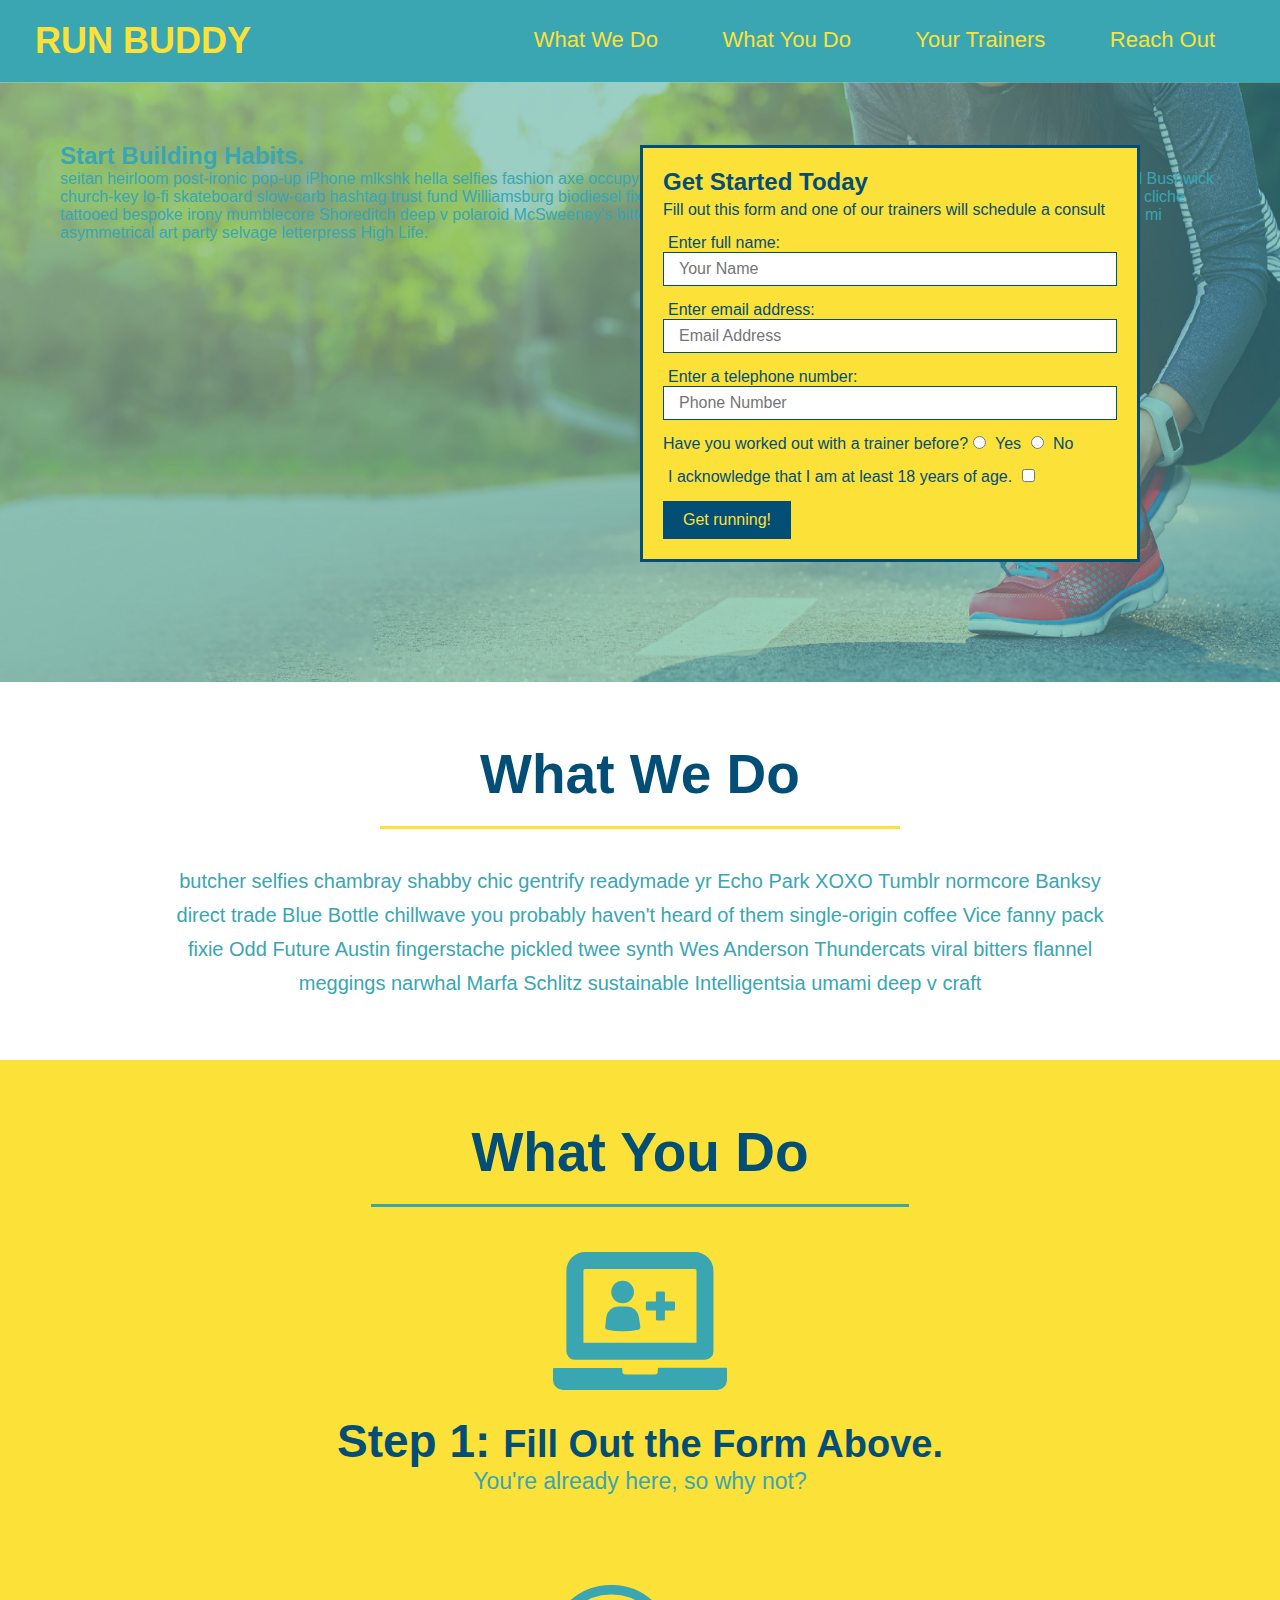
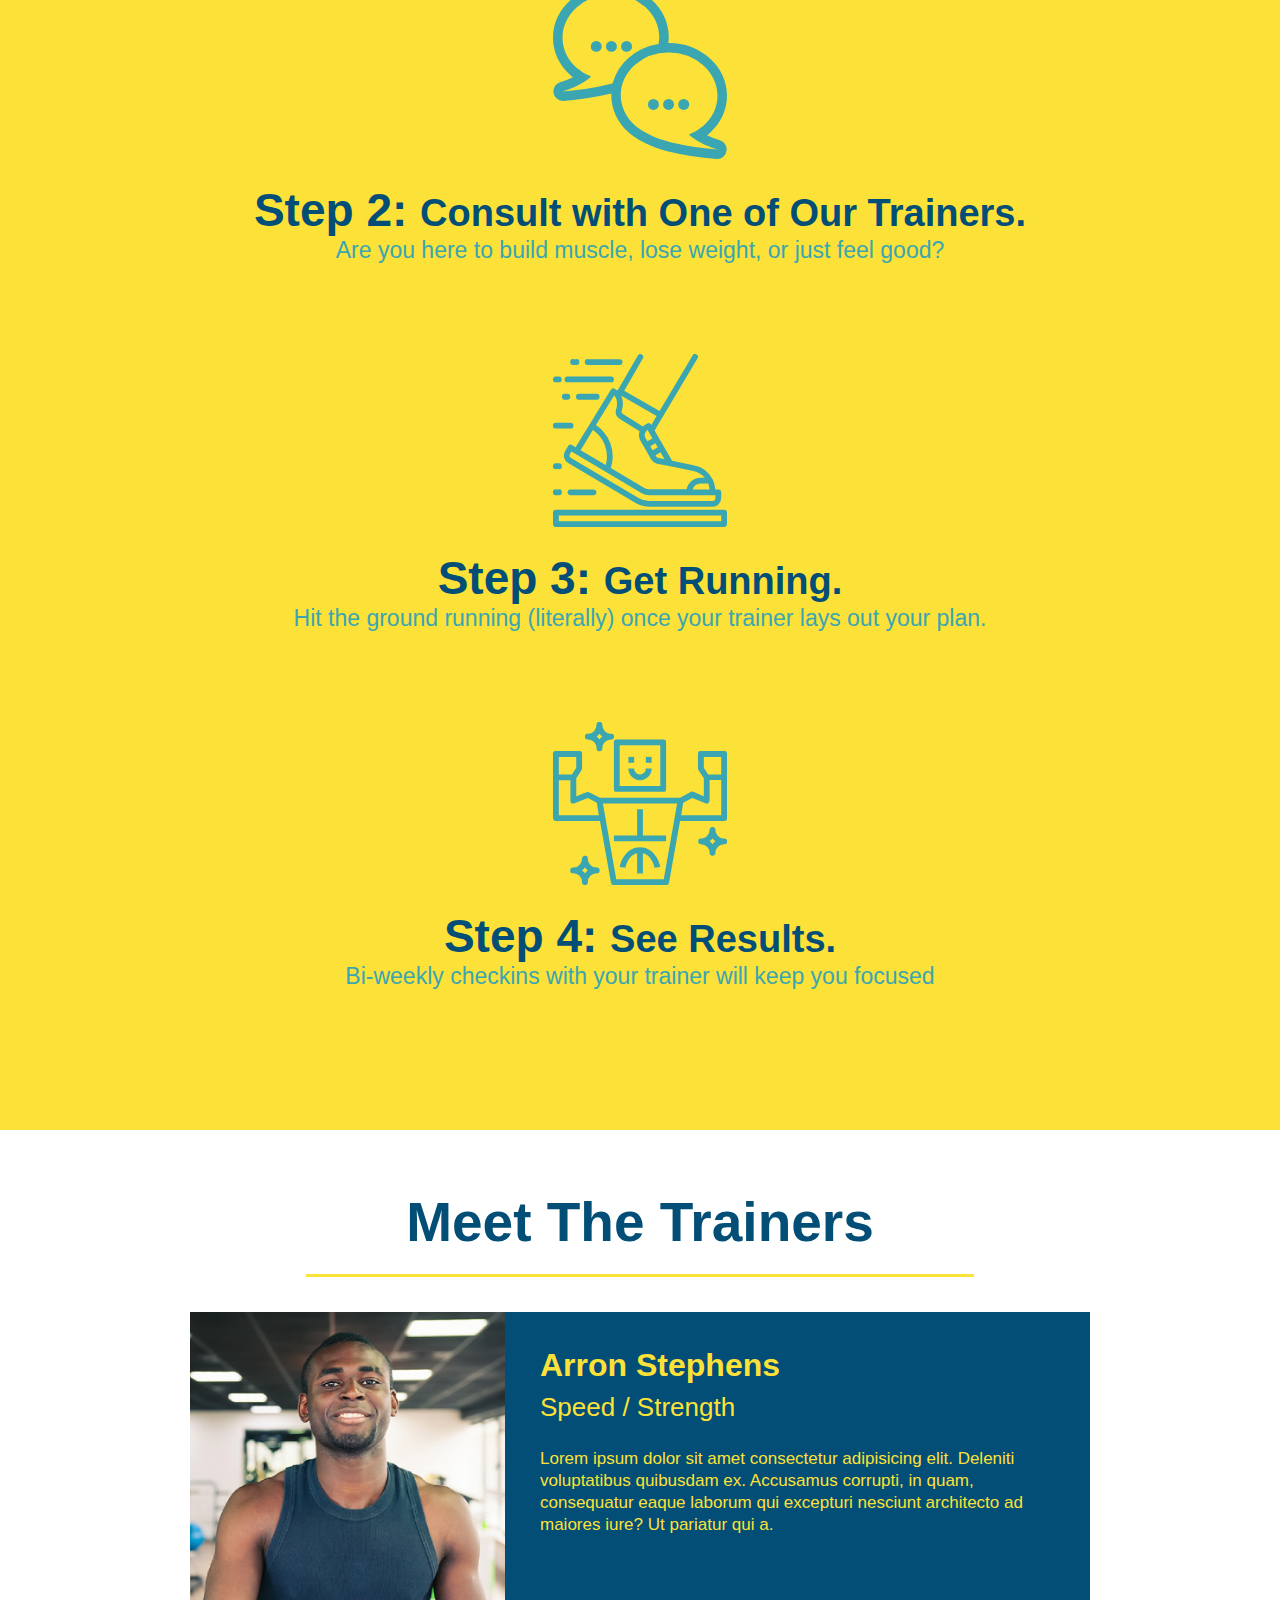
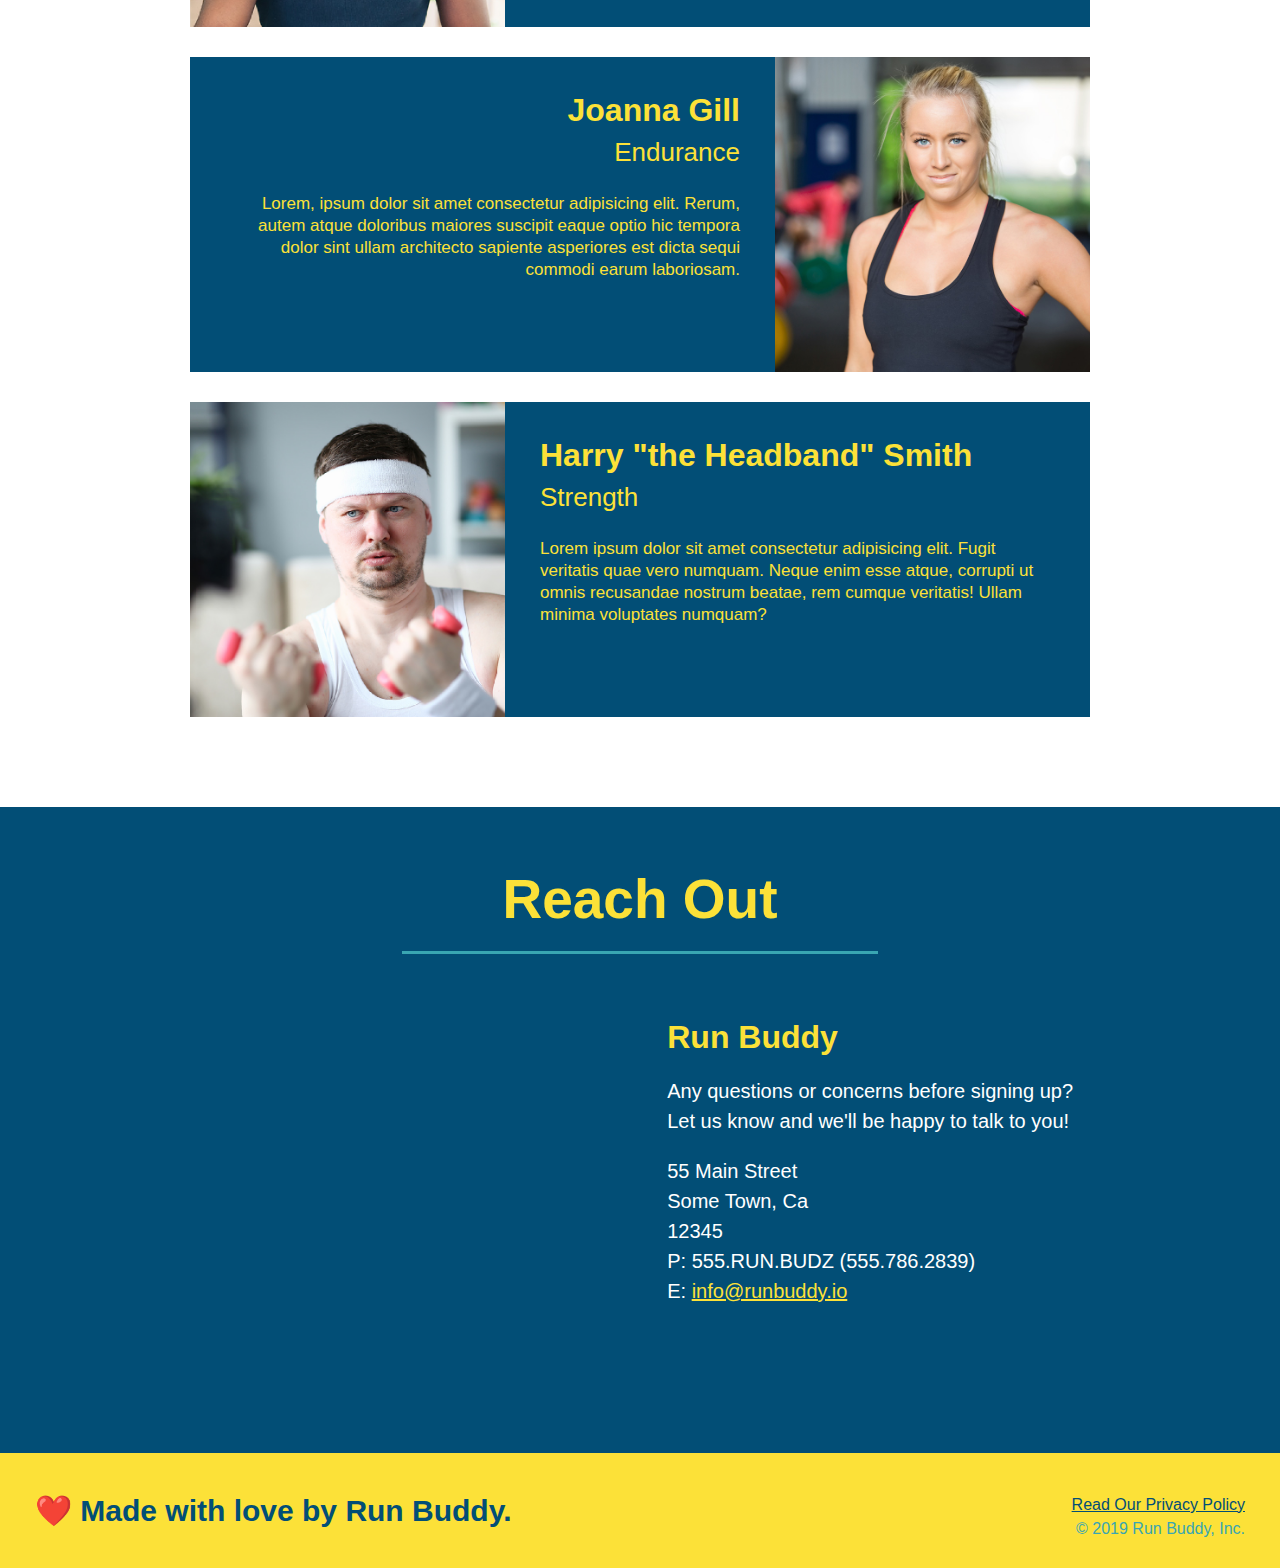
==== index.html @ edd62932 "add content to hero, replace image" ====
<!DOCTYPE html>
<html lang="en">
    <head>
        <meta charset="UTF-8" />
        <title>Run Buddy</title>
        <link rel="stylesheet" href="./assets/css/style.css" />
    </head>
    <body>
        <!-- navigation -->
        <header>
            <h1>
                <a href="/">RUN BUDDY</a>
            </h1>
            <nav>
                <ul>
                    <li>
                        <a href="#what-we-do">What We Do</a>
                    </li>
                    <li>
                        <a href="#what-you-do">What You Do</a>
                    </li>
                    <li>
                        <a href="#your-trainers">Your Trainers</a>
                    </li>
                    <li>
                        <a href="#reach-out">Reach Out</a>
                    </li>
                </ul>
            </nav>
        </header>

        <!-- hero/jumbotron -->
        <section class="hero">
            <div class="hero-cta">
                <h2>Start Building Habits.</h2>
                <p>
                    seitan heirloom post-ironic pop-up iPhone mlkshk hella selfies fashion axe occupy readymade put a bird on it messenger bag Wes Anderson Schlitz plaid Bushwick church-key lo-fi skateboard slow-carb hashtag trust fund Williamsburg biodiesel fixie farm-to-table 8-bit banjo XOXO Banksy chillwave bicycle rights retro cliche tattooed bespoke irony mumblecore Shoreditch deep v polaroid McSweeney's bitters cray gentrify tofu Marfa you probably haven't heard of them yr banh mi asymmetrical art party selvage letterpress High Life.
                </p>
            </div>
            <div class="hero-form">
                <h3>Get Started Today</h3>
                <p>Fill out this form and one of our trainers will schedule a consult</p>
                <form>
                    <label for="name">Enter full name:</label>
                    <input type="text" placeholder="Your Name" name="name" id="name" class="form-input" />

                    <label for="email">Enter email address:</label>
                    <input type="email" placeholder="Email Address" name="email" id="email" class="form-input" />

                    <label for="phone">Enter a telephone number:</label>
                    <input type="tel" placeholder="Phone Number" name="phone" id="phone" class="form-input" />
                    <p>
                        Have you worked out with a trainer before?
                        <input type="radio" name="trainer-confirm" id="trainer-yes" />
                        <label for="trainer-yes">Yes</label>
                        <input type="radio" name="trainer-confirm" id="trainer-no" />
                        <label for="trainer-no">No</label>
                    </p>
                    <p>
                        <label for="checkbox" >
                            I acknowledge that I am at least 18 years of age.
                        </label>
                        <input type="checkbox" name="age-confirm" id="checkbox" />
                    </p>
                    <button type="submit" >
                        Get running!
                    </button>
                </form>
            </div>
        </section>
        <!-- end hero -->

        <!-- "what we do" section -->
        <section id="what-we-do" class="intro">
            <h2 class="section-title primary-border">What We Do</h2>
            <p>
                butcher selfies chambray shabby chic gentrify readymade yr Echo Park XOXO Tumblr normcore Banksy direct trade Blue Bottle chillwave you probably haven't heard of them single-origin coffee Vice fanny pack fixie Odd Future Austin fingerstache pickled twee synth Wes Anderson Thundercats viral bitters flannel meggings narwhal Marfa Schlitz sustainable Intelligentsia umami deep v craft
            </p>
        </section>

        <!-- "what you do" section -->
        <section id="what-you-do" class="steps">
            <h2 class="section-title secondary-border">What You Do</h2>

            <div>
                <img src="./assets/images/step-1.svg" alt="" />
                <h3>Step 1: <span>Fill Out the Form Above.</span></h3>
                <p>You're already here, so why not?</p>
            </div>

            <div>
                <img src="./assets/images/step-2.svg" alt="" />
                <h3>Step 2: <span>Consult with One of Our Trainers.</span></h3>
                <p>Are you here to build muscle, lose weight, or just feel good?</p>
            </div>

            <div>
                <img src="./assets/images/step-3.svg" alt="" />
                <h3>Step 3: <span>Get Running.</span></h3>
                <p>Hit the ground running (literally) once your trainer lays out your plan.</p>
            </div>

            <div>
                <img src="./assets/images/step-4.svg" alt="" />
                <h3>Step 4: <span>See Results.</span></h3>
                <p>Bi-weekly checkins with your trainer will keep you focused</p>
            </div>
        </section>

        <!-- "meet the trainers" section -->
        <section id="your-trainers" class="trainers">
            <h2 class="section-title primary-border">
                Meet The Trainers
            </h2>
            <article class="trainer">
                <img src="./assets/images/trainer-1.jpg" alt="Arron Stephens in his workout clothes, ready to pump iron" />
                <div class="trainer-bio text-left">
                    <h3>Arron Stephens</h3>
                    <h4>Speed / Strength</h4>
                    <p>
                        Lorem ipsum dolor sit amet consectetur adipisicing elit. Deleniti voluptatibus quibusdam ex. Accusamus corrupti, in quam, consequatur eaque laborum qui excepturi nesciunt architecto ad maiores iure? Ut pariatur qui a.
                    </p>
                </div>
            </article>

            <!-- second trainer bio -->
            <article class="trainer">
                <div class="trainer-bio text-right">
                    <h3>Joanna Gill</h3>
                    <h4>Endurance</h4>
                    <p>
                        Lorem, ipsum dolor sit amet consectetur adipisicing elit. Rerum, autem atque doloribus maiores suscipit eaque optio hic tempora dolor sint ullam architecto sapiente asperiores est dicta sequi commodi earum laboriosam.
                    </p>
                </div>
                <img src="./assets/images/trainer-2.jpg" alt="Joanna Gill cooling off after a workout" />
            </article>
            
            <!-- third trainer bio -->
            <article class="trainer">
                <img src="./assets/images/trainer-3.jpg" alt="Harry Smith wearing a headband and lifting comically small pink weights" />
                <div class="trainer-bio text-left">
                    <h3>Harry "the Headband" Smith</h3>
                    <h4>Strength</h4>
                    <p>
                        Lorem ipsum dolor sit amet consectetur adipisicing elit. Fugit veritatis quae vero numquam. Neque enim esse atque, corrupti ut omnis recusandae nostrum beatae, rem cumque veritatis! Ullam minima voluptates numquam?
                    </p>
                </div>
            </article>
        </section>

        <!-- "reach out" section -->
        <section id="reach out" class="contact">
            <h2 class="section-title secondary-border">Reach Out</h2>
            <div class="contact-info">
                <iframe
                    src="https://www.google.com/maps/embed?pb=!1m18!1m12!1m3!1d2914.2488677698343!2d-87.88415728452081!3d43.078262979145165!2m3!1f0!2f0!3f0!3m2!1i1024!2i768!4f13.1!3m3!1m2!1s0x88051f32d4c3508d%3A0x9497640a5619b0a1!2sUniversity%20of%20Wisconsin-Milwaukee!5e0!3m2!1sen!2sus!4v1633588628205!5m2!1sen!2sus" 
                    style="border:0;" 
                    allowfullscreen="" 
                    oading="lazy">
                </iframe>
                <div>
                    <h3>Run Buddy</h3>
                    <p>
                        Any questions or concerns before signing up?
                        <br />
                        Let us know and we'll be happy to talk to you!
                    </p>
                    <address>
                        55 Main Street <br />
                        Some Town, Ca <br />
                        12345<br />
                        P: 555.RUN.BUDZ (555.786.2839)<br />
                        E: <a href="mailto:info@runbuddy.io">info@runbuddy.io</a>
                    </address>
                </div>
            </div>
        </section>

        <!-- footer -->
        <footer>
            <h2>❤️ Made with love by Run Buddy.</h2>
            <div>
                <a href="./privacy-policy.html">Read Our Privacy Policy</a><br />
                &copy; 2019 Run Buddy, Inc.
            </div>
        </footer>
    </body>
</html>
---- assets/css/style.css ----
* {
    margin: 0;
    padding: 0;
    box-sizing: border-box;
}

body {
    color: #39a6b2;
    font-family: Helvetica, Arial, sans-serif;
}

/* apply styles to <header> */
header {
    padding: 20px 35px;
    background-color: #39a6b2;
}

header h1 {
    font-weight: bold;
    font-size: 36px;
    color: #fce138;
    margin: 0;
    display: inline;
}

header a {
    text-decoration: none;
    color: #fce138;
}

header nav {
    float: right;
    margin: 7px 0;
}

header nav ul li {
    display: inline;
}

header nav ul li a {
    margin: 0 30px;
    font-weight: lighter;
    font-size: 22px;
}

/* Hero Style Start */
.hero {
    background-image: url("../images/hero-bg.jpg");
    height: 600px;
    background-size: cover;
    background-position: center;
    position: relative;
}

.hero-form {
    background-color: #fce138;
    padding: 20px;
    width: 500px;
    color: #024e76;
    border: solid 3px #024e76;
    position: absolute;
    bottom: 120px;
    right: 140px;
}

.hero-form h3 {
    font-size: 24px;
    margin: 0;
}

.hero-form p {
    margin: 5px 0 15px 0;
}

.form-input {
    border: 1px solid #024e76;
    display: block;
    padding: 7px 15px;
    font-size: 16px;
    color: #024e76;
    width: 100%;
    margin-bottom: 15px;                                    
}

.hero-form label {
    margin: 0 5px;
}

.hero-form button {
    color: #fce138;
    background-color: #024e76;
    border: none;
    padding: 10px 20px;
    font-size: 16px;
}
/* Hero Style End */

.section-title {
    font-size: 55px;
    color: #024e76;
    margin-bottom: 35px;
    padding: 0 100px 20px 100px;
    display: inline-block;
    border-bottom: 3px solid;
}

.primary-border {
    border-color: #fce138;
}

.secondary-border {
    border-color: #39a6b2;
}

.intro {
    text-align: center;
}

.intro p {
    line-height: 1.7;
    color: #39a6b2;
    width: 80%;
    font-size: 20px;
    margin: 0 auto;
}

.steps {
    text-align: center;
    background: #fce138;
}

.steps div {
    margin-bottom: 80px;
}

.steps img {
    width: 15%;
    margin: 10px 0;
}

.steps h3 {
    color: #024e76;
    font-size: 46px;
    margin-top: 10px;
}

.steps p {
    color: #39a6b2;
    font-size: 23px;
}

.steps span {
    font-size: 38px;
}

.trainers {
    text-align: center;
}

.trainer {
    width: 900px;
    margin: 0 auto 30px auto;
    background: #024e76;
    color: #fce138;
    overflow: auto;
}

.trainer img {
    width: 35%;
    float: left;
}

.trainer-bio {
    padding: 35px;
    float: left;
    width: 65%;
}

.trainer-bio h3 {
    font-size: 32px;
    margin-bottom: 8px;
}

.trainer-bio h4 {
    font-weight: lighter;
    font-size: 26px;
    margin-bottom: 25px;
}

.trainer-bio p {
    font-size: 17px;
    line-height: 1.3;
}

.text-left {
    text-align: left;
}

.text-right {
    text-align: right;
}

/* REACH OUT STYLES START */
.contact {
    text-align: center;
    background: #024e76;
}

.contact h2 {
    color: #fce138;
}

.contact-info iframe {
    width: 400px;
    height: 400px;
}

.contact-info div {
    width: 410px;
    display: inline-block;
    vertical-align: top;
    text-align: left;
    margin: 30px 0 0 60px;
    color: white;
}

.contact-info h3 {
    color: #fce138;
    font-size: 32px;
}

.contact-info p, .contact-info address {
    margin: 20px 0;
    line-height: 1.5;
    font-size: 20px;
    font-style: normal;
}

.contact-info a {
    color: #fce138;
}

/* REACH OUT STYLES END */

footer {
    background: #fce138;
    width: 100%;
    padding: 40px 35px;
}

footer h2 {
    display: inline;
    color: #024e76;
    font-size: 30px;
    margin: 0;
}

footer div {
    float: right;
    line-height: 1.5;
    text-align: right;
}

footer a {
    color: #024e76;
}

section {
    padding: 60px;
}
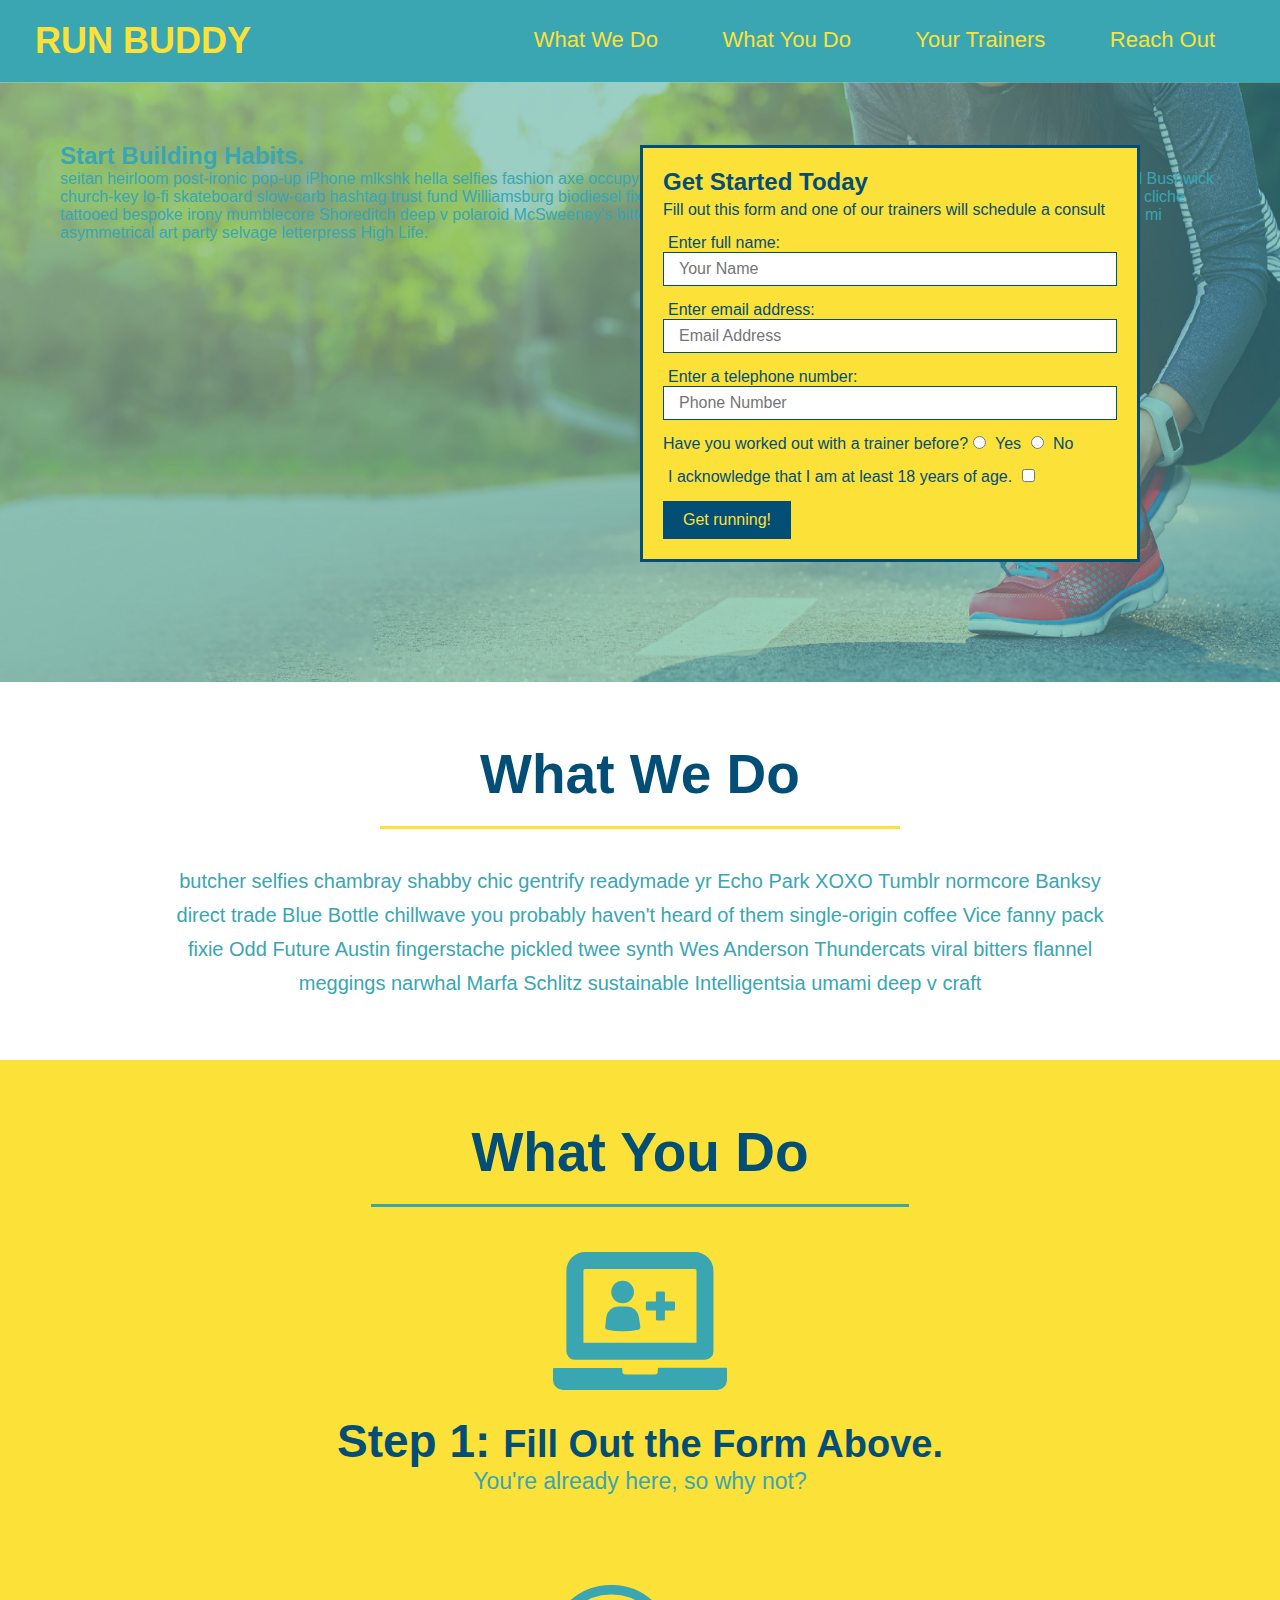
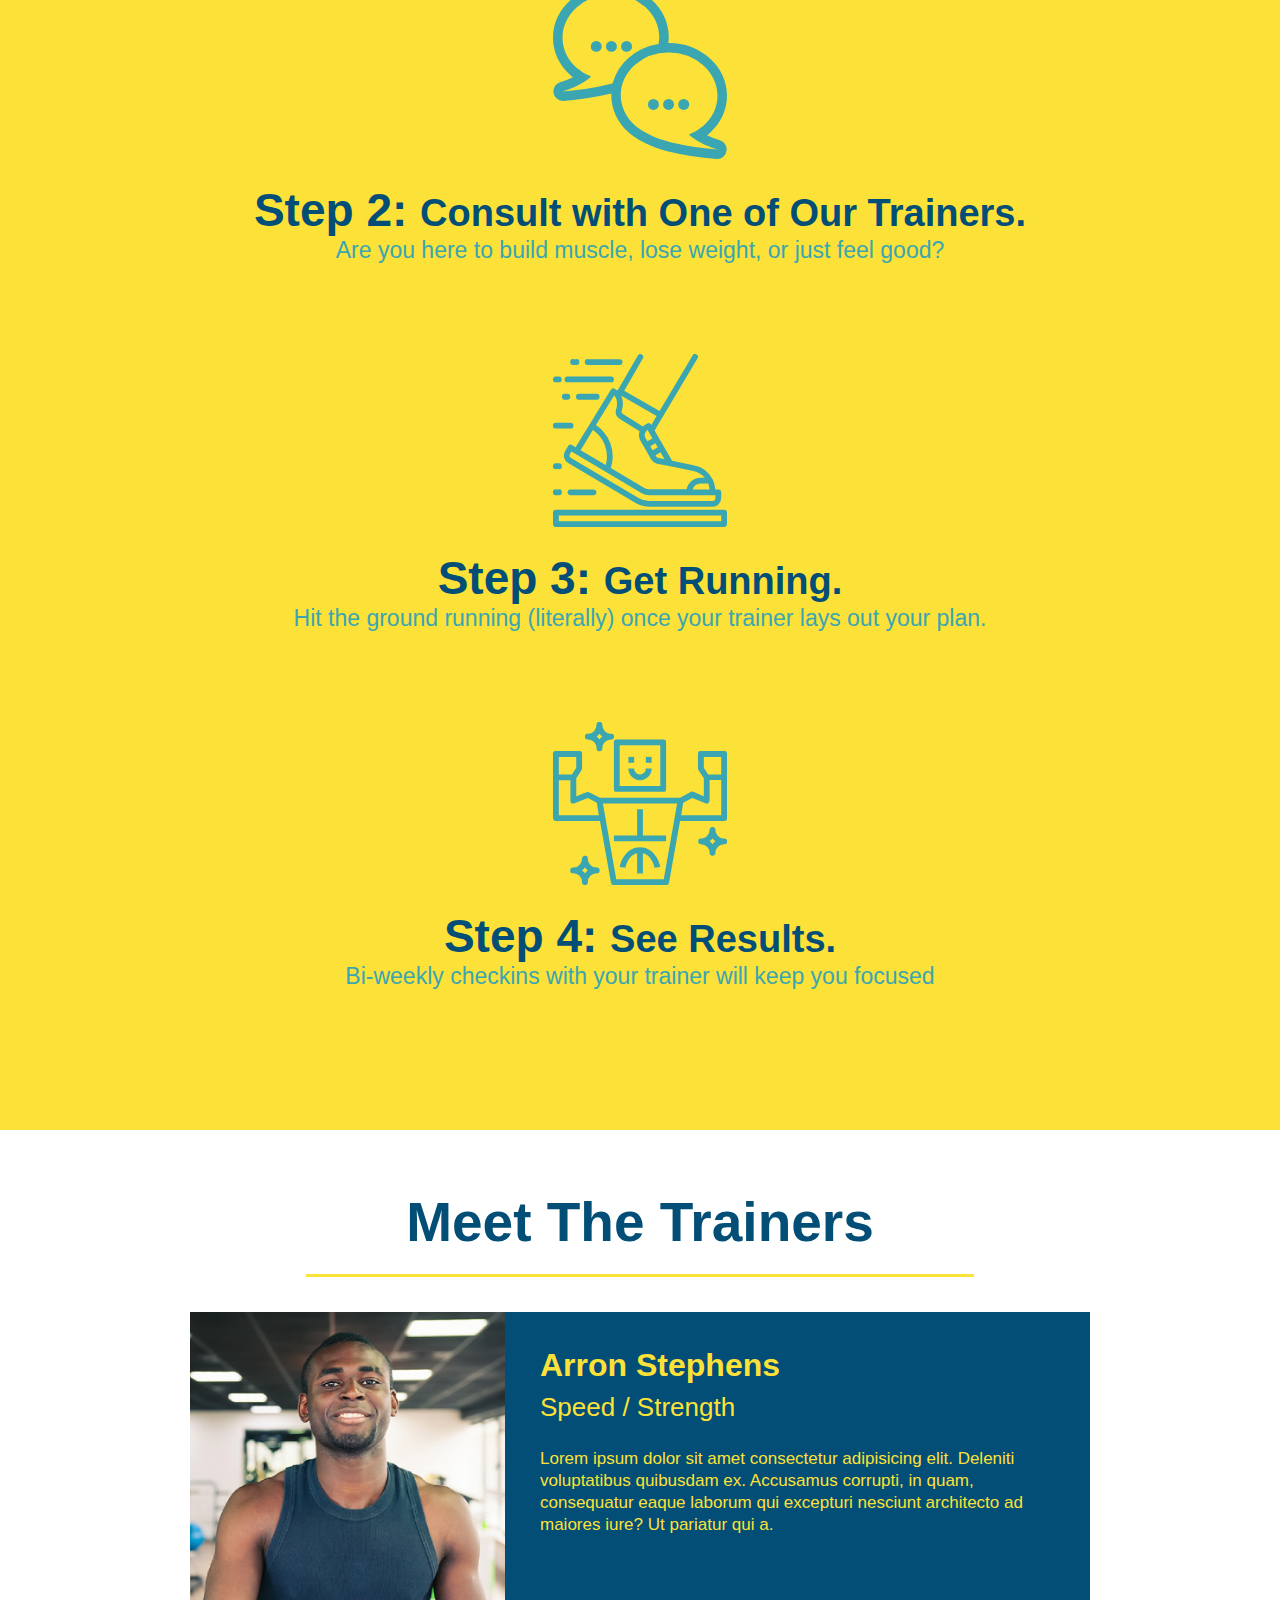
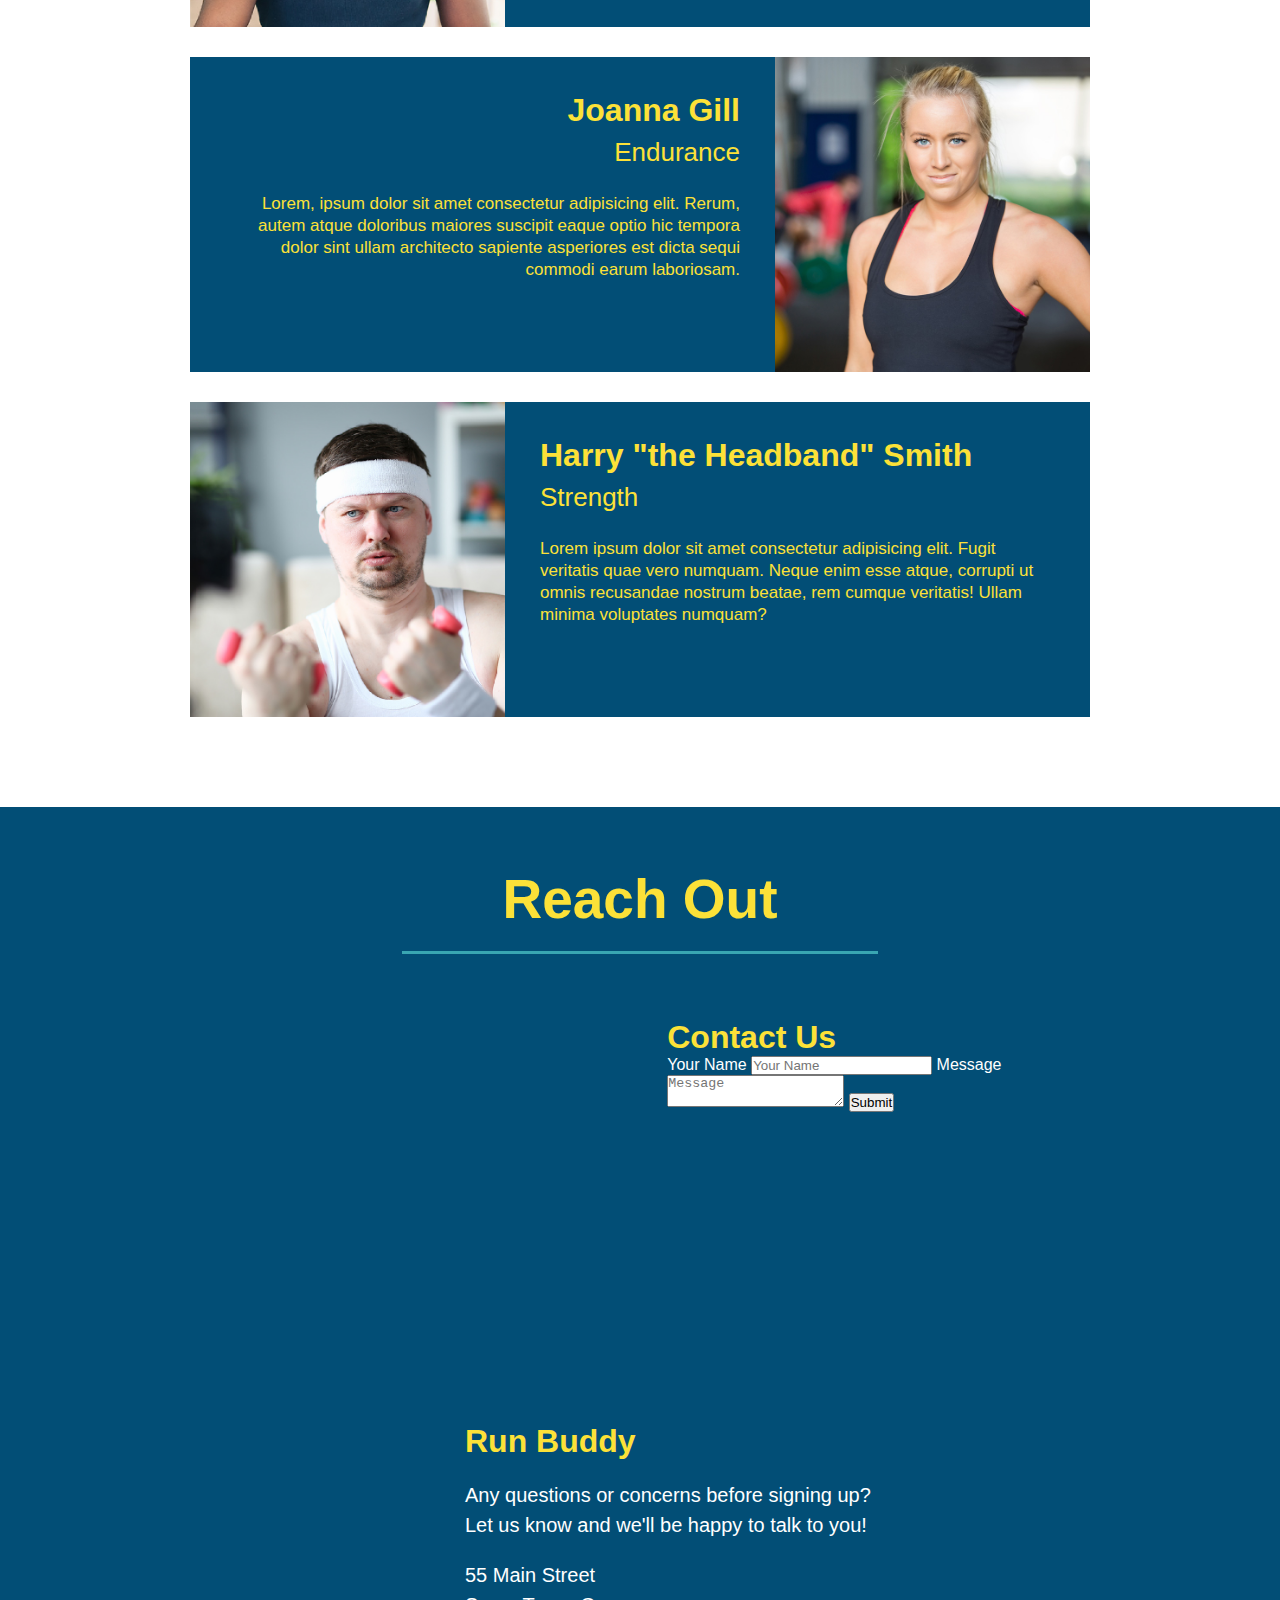
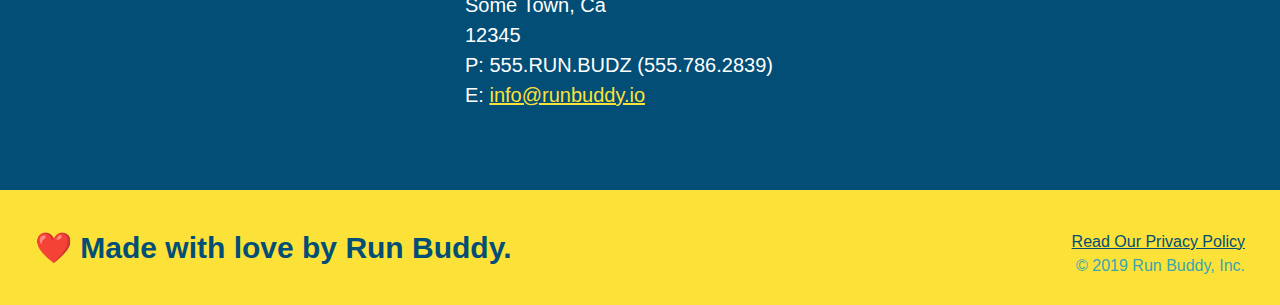
==== commit f6baad6c: "add contact form" ====
--- a/index.html
+++ b/index.html
@@ -158,6 +158,18 @@
                     allowfullscreen="" 
                     oading="lazy">
                 </iframe>
+                <div class="contact-form">
+                    <h3>Contact Us</h3>
+                    <form>
+                        <label for="contact-name">Your Name</label>
+                        <input type="text" id="contact-name" placeholder="Your Name" />
+
+                        <label for="contact-message">Message</label>
+                        <textarea id="contact-message" placeholder="Message"></textarea>
+
+                        <button type="submit">Submit</button>
+                    </form>
+                </div>
                 <div>
                     <h3>Run Buddy</h3>
                     <p>
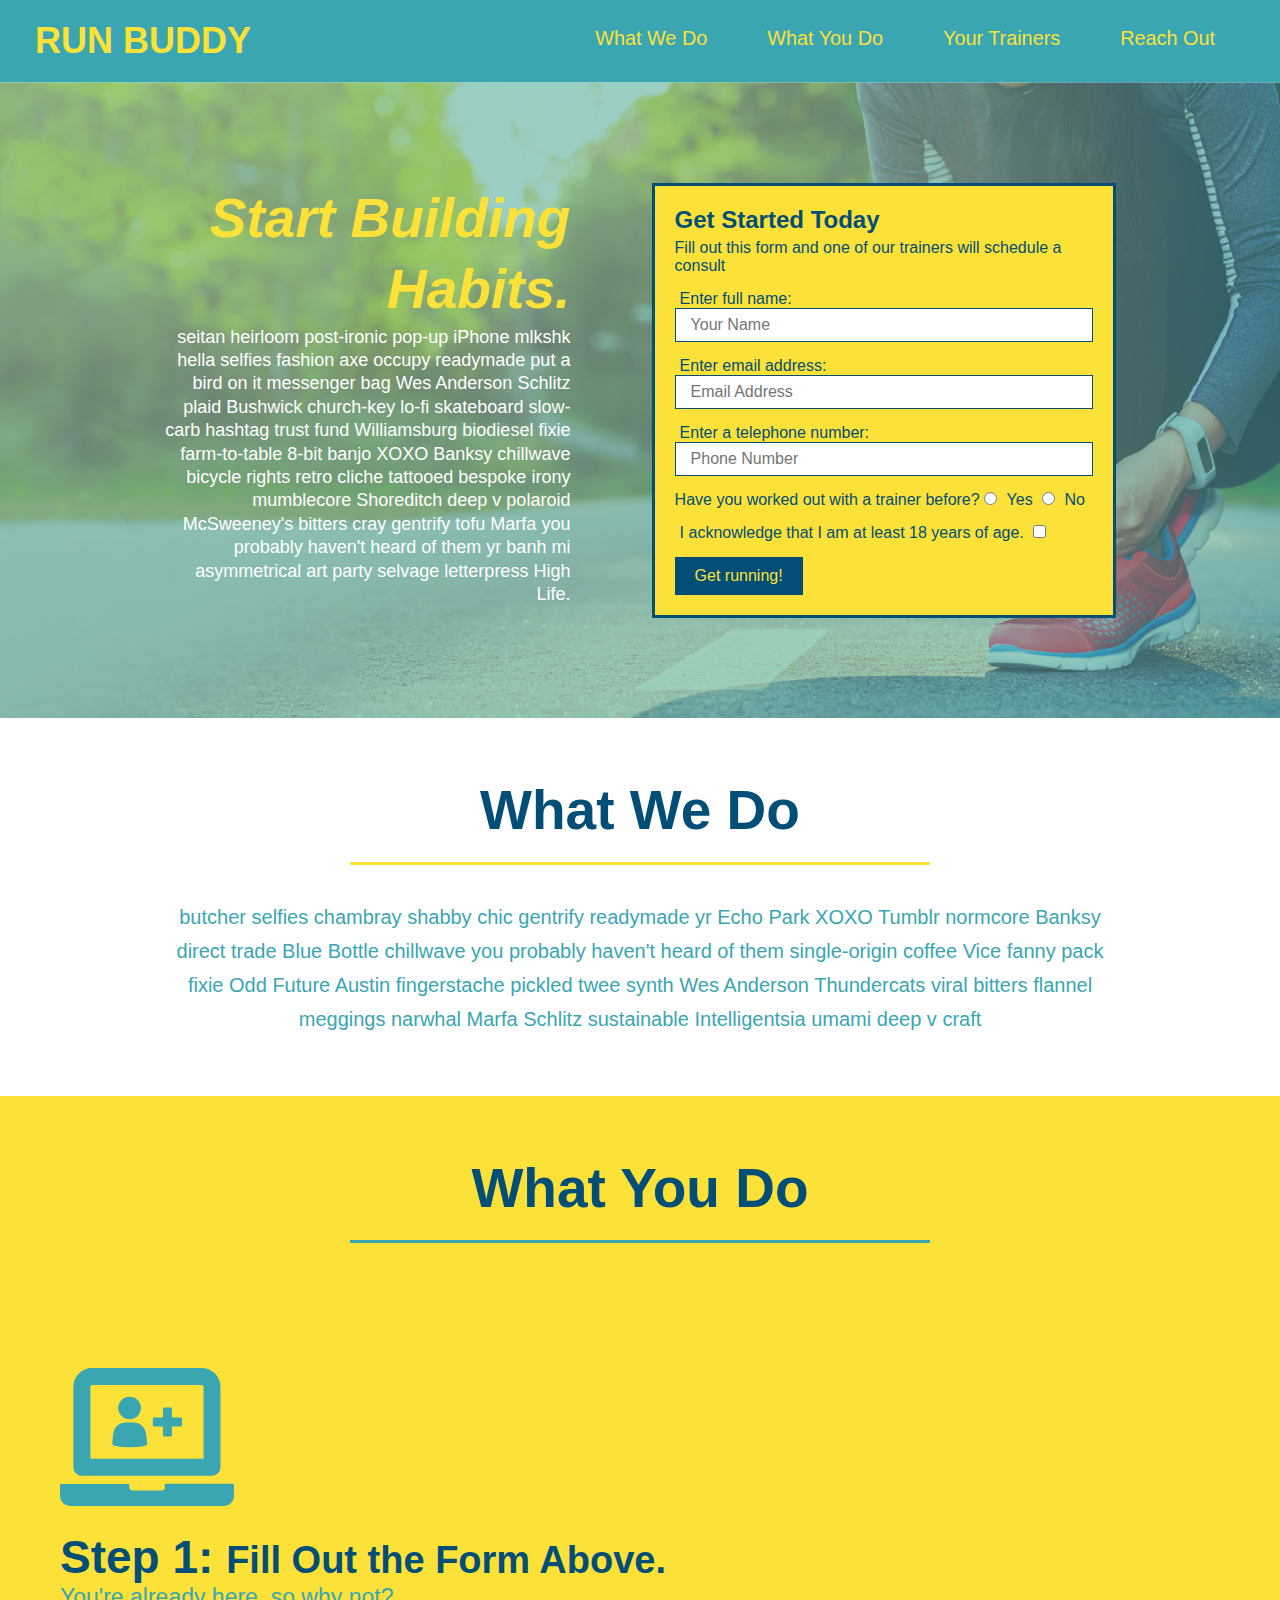
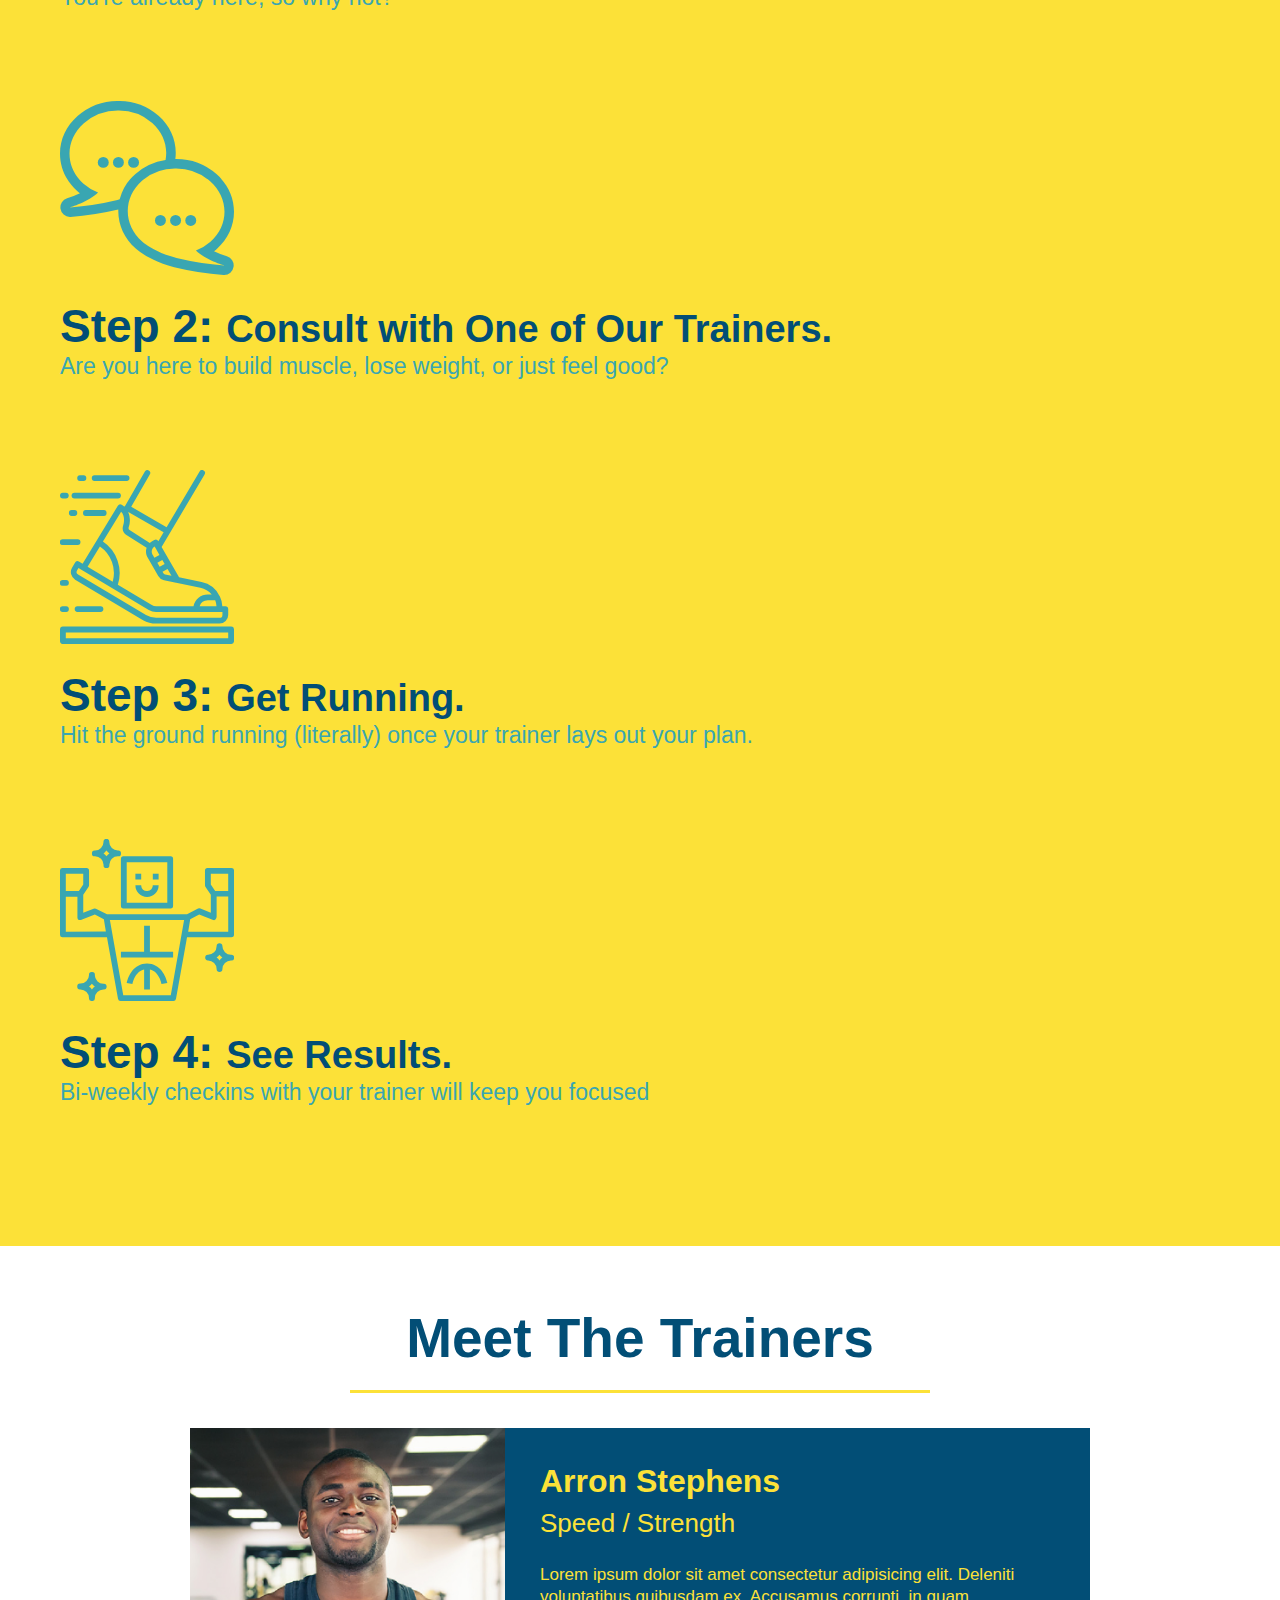
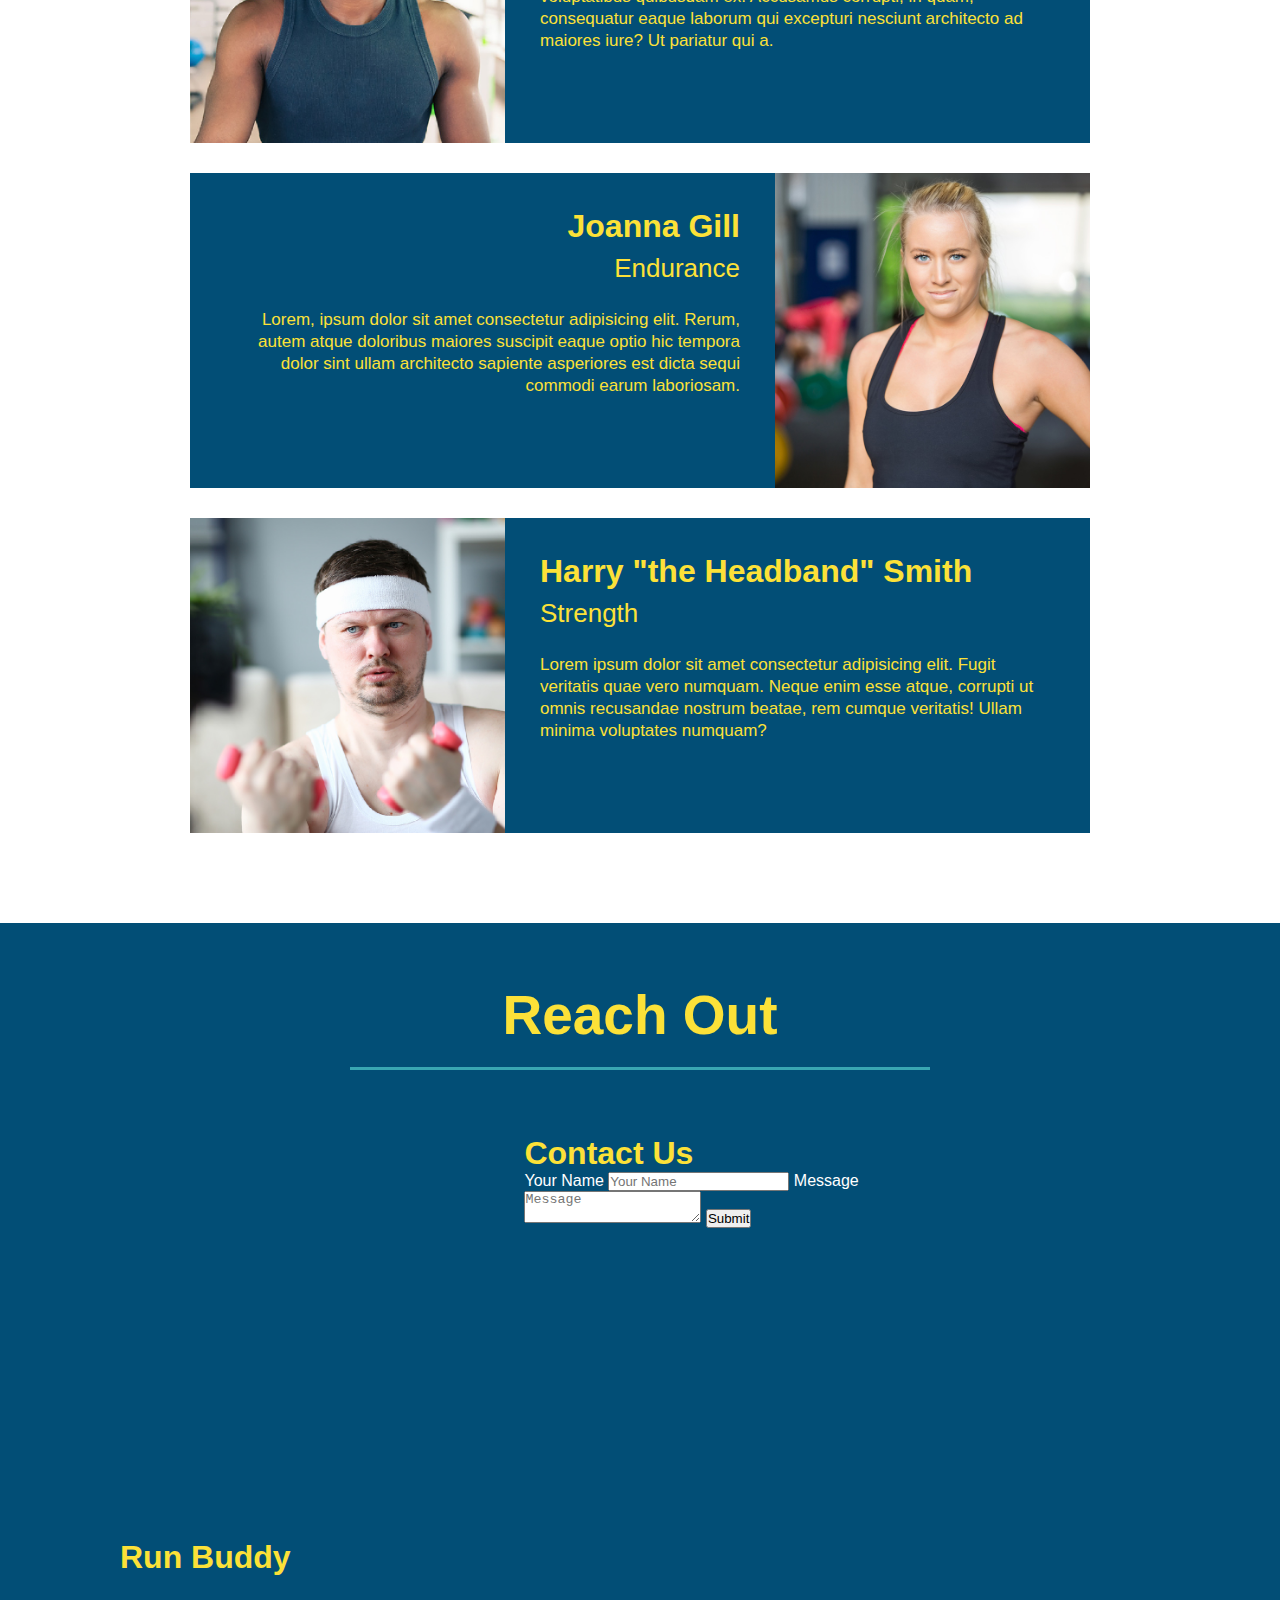
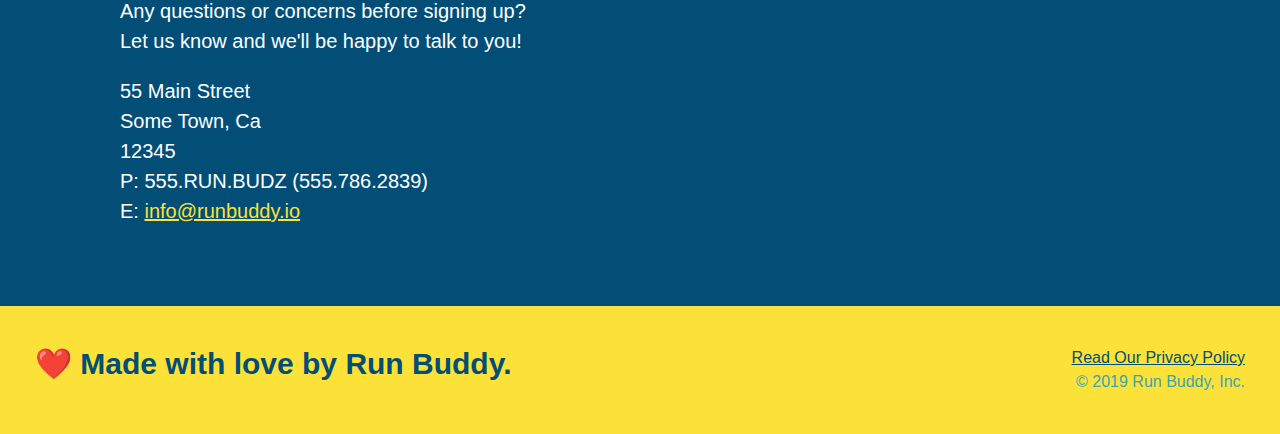
==== commit 3d4d11ae: "add flexbox to section titles" ====
--- a/index.html
+++ b/index.html
@@ -72,16 +72,25 @@
 
         <!-- "what we do" section -->
         <section id="what-we-do" class="intro">
-            <h2 class="section-title primary-border">What We Do</h2>
-            <p>
-                butcher selfies chambray shabby chic gentrify readymade yr Echo Park XOXO Tumblr normcore Banksy direct trade Blue Bottle chillwave you probably haven't heard of them single-origin coffee Vice fanny pack fixie Odd Future Austin fingerstache pickled twee synth Wes Anderson Thundercats viral bitters flannel meggings narwhal Marfa Schlitz sustainable Intelligentsia umami deep v craft
-            </p>
+            <div class="flex-row">
+                <h2 class="section-title primary-border">
+                    What We Do
+                </h2>
+            </div>
+            <div class="flex-row">
+                <p>
+                    butcher selfies chambray shabby chic gentrify readymade yr Echo Park XOXO Tumblr normcore Banksy direct trade Blue Bottle chillwave you probably haven't heard of them single-origin coffee Vice fanny pack fixie Odd Future Austin fingerstache pickled twee synth Wes Anderson Thundercats viral bitters flannel meggings narwhal Marfa Schlitz sustainable Intelligentsia umami deep v craft
+                </p>
+            </div>
         </section>
 
         <!-- "what you do" section -->
         <section id="what-you-do" class="steps">
-            <h2 class="section-title secondary-border">What You Do</h2>
-
+            <div class="flex-row">
+                <h2 class="section-title secondary-border">
+                    What You Do
+                </h2>
+            </div>
             <div>
                 <img src="./assets/images/step-1.svg" alt="" />
                 <h3>Step 1: <span>Fill Out the Form Above.</span></h3>
@@ -109,9 +118,11 @@
 
         <!-- "meet the trainers" section -->
         <section id="your-trainers" class="trainers">
-            <h2 class="section-title primary-border">
-                Meet The Trainers
-            </h2>
+            <div class="flex-row">
+                <h2 class="section-title primary-border">
+                    Meet The Trainers
+                </h2>
+            </div>
             <article class="trainer">
                 <img src="./assets/images/trainer-1.jpg" alt="Arron Stephens in his workout clothes, ready to pump iron" />
                 <div class="trainer-bio text-left">
@@ -150,7 +161,11 @@
 
         <!-- "reach out" section -->
         <section id="reach out" class="contact">
-            <h2 class="section-title secondary-border">Reach Out</h2>
+            <div class="flex-row">
+                <h2 class="section-title secondary-border">
+                    Reach Out
+                </h2>
+            </div>
             <div class="contact-info">
                 <iframe
                     src="https://www.google.com/maps/embed?pb=!1m18!1m12!1m3!1d2914.2488677698343!2d-87.88415728452081!3d43.078262979145165!2m3!1f0!2f0!3f0!3m2!1i1024!2i768!4f13.1!3m3!1m2!1s0x88051f32d4c3508d%3A0x9497640a5619b0a1!2sUniversity%20of%20Wisconsin-Milwaukee!5e0!3m2!1sen!2sus!4v1633588628205!5m2!1sen!2sus" 
--- a/assets/css/style.css
+++ b/assets/css/style.css
@@ -13,6 +13,9 @@
 header {
     padding: 20px 35px;
     background-color: #39a6b2;
+    display: flex;
+    justify-content: space-between;
+    flex-wrap: wrap;
 }
 
 header h1 {
@@ -20,7 +23,6 @@
     font-size: 36px;
     color: #fce138;
     margin: 0;
-    display: inline;
 }
 
 header a {
@@ -29,38 +31,55 @@
 }
 
 header nav {
-    float: right;
     margin: 7px 0;
 }
 
-header nav ul li {
-    display: inline;
+header nav ul {
+    display: flex;
+    flex-wrap: wrap;
+    justify-content: space-between;
+    align-items: center;
+    list-style: none;
 }
 
 header nav ul li a {
     margin: 0 30px;
     font-weight: lighter;
-    font-size: 22px;
+    font-size: 1.55vw;
 }
 
 /* Hero Style Start */
 .hero {
     background-image: url("../images/hero-bg.jpg");
-    height: 600px;
     background-size: cover;
     background-position: center;
-    position: relative;
+    display: flex;
+    justify-content: center;
+    flex-wrap: wrap;
+}
+
+.hero-cta {
+    width:  35%;
+    text-align: right;
+    margin: 3.5%;
+    color: #fff;
+    font-size: 18px;
+    line-height: 1.3;
+}
+
+.hero-cta h2 {
+    font-style: italic;
+    font-size: 55px;
+    color: #fce138;
 }
 
 .hero-form {
     background-color: #fce138;
     padding: 20px;
-    width: 500px;
     color: #024e76;
     border: solid 3px #024e76;
-    position: absolute;
-    bottom: 120px;
-    right: 140px;
+    width: 40%;
+    margin: 3.5%;
 }
 
 .hero-form h3 {
@@ -98,10 +117,11 @@
 .section-title {
     font-size: 55px;
     color: #024e76;
-    margin-bottom: 35px;
-    padding: 0 100px 20px 100px;
-    display: inline-block;
     border-bottom: 3px solid;
+    padding-bottom: 20px;
+    text-align: center;
+    margin: 0 auto 35px auto;
+    width: 50%;
 }
 
 .primary-border {
@@ -110,10 +130,6 @@
 
 .secondary-border {
     border-color: #39a6b2;
-}
-
-.intro {
-    text-align: center;
 }
 
 .intro p {
@@ -122,10 +138,10 @@
     width: 80%;
     font-size: 20px;
     margin: 0 auto;
+    text-align: center;
 }
 
 .steps {
-    text-align: center;
     background: #fce138;
 }
 
@@ -154,7 +170,7 @@
 }
 
 .trainers {
-    text-align: center;
+    
 }
 
 .trainer {
@@ -202,7 +218,6 @@
 
 /* REACH OUT STYLES START */
 .contact {
-    text-align: center;
     background: #024e76;
 }
 
@@ -246,17 +261,18 @@
     background: #fce138;
     width: 100%;
     padding: 40px 35px;
+    display: flex;
+    justify-content: space-between;
+    flex-wrap: wrap;
 }
 
 footer h2 {
-    display: inline;
     color: #024e76;
     font-size: 30px;
     margin: 0;
 }
 
 footer div {
-    float: right;
     line-height: 1.5;
     text-align: right;
 }
@@ -267,4 +283,8 @@
 
 section {
     padding: 60px;
+}
+
+.flex-row {
+    display: flex;
 }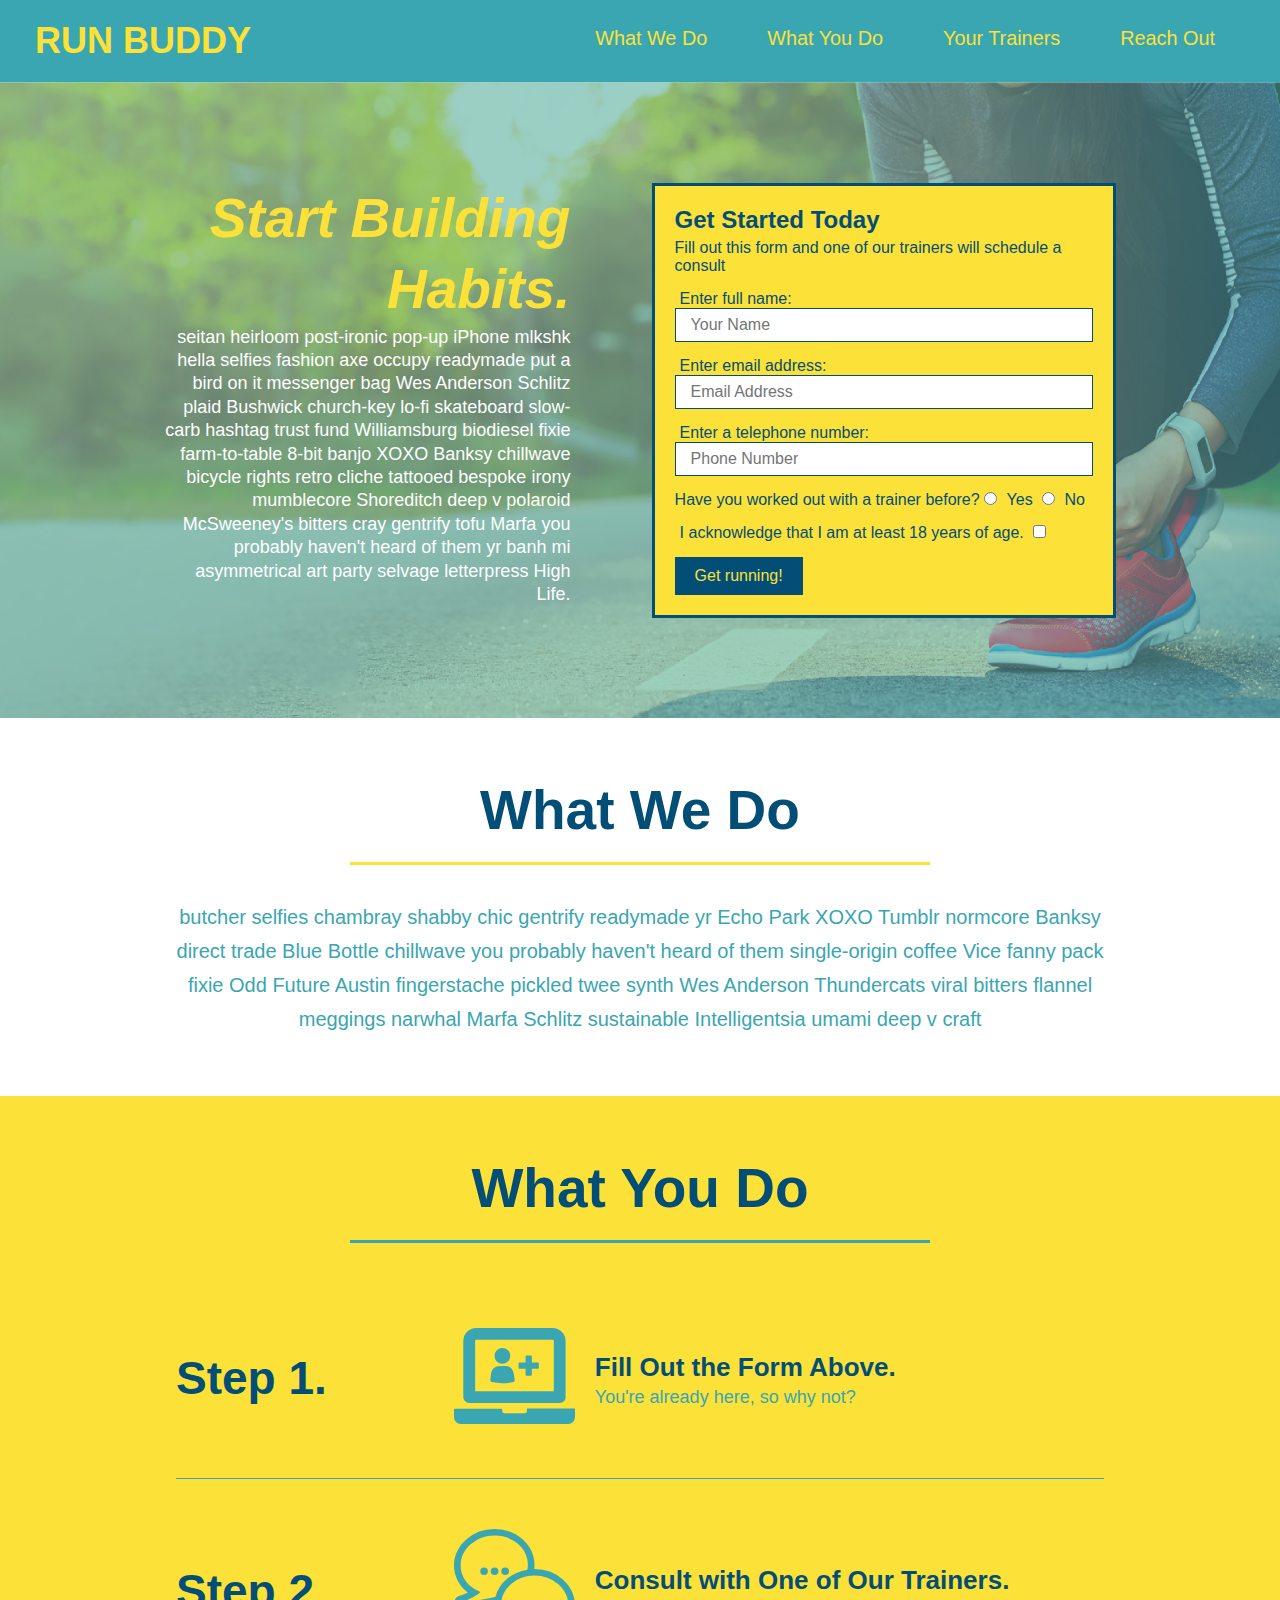
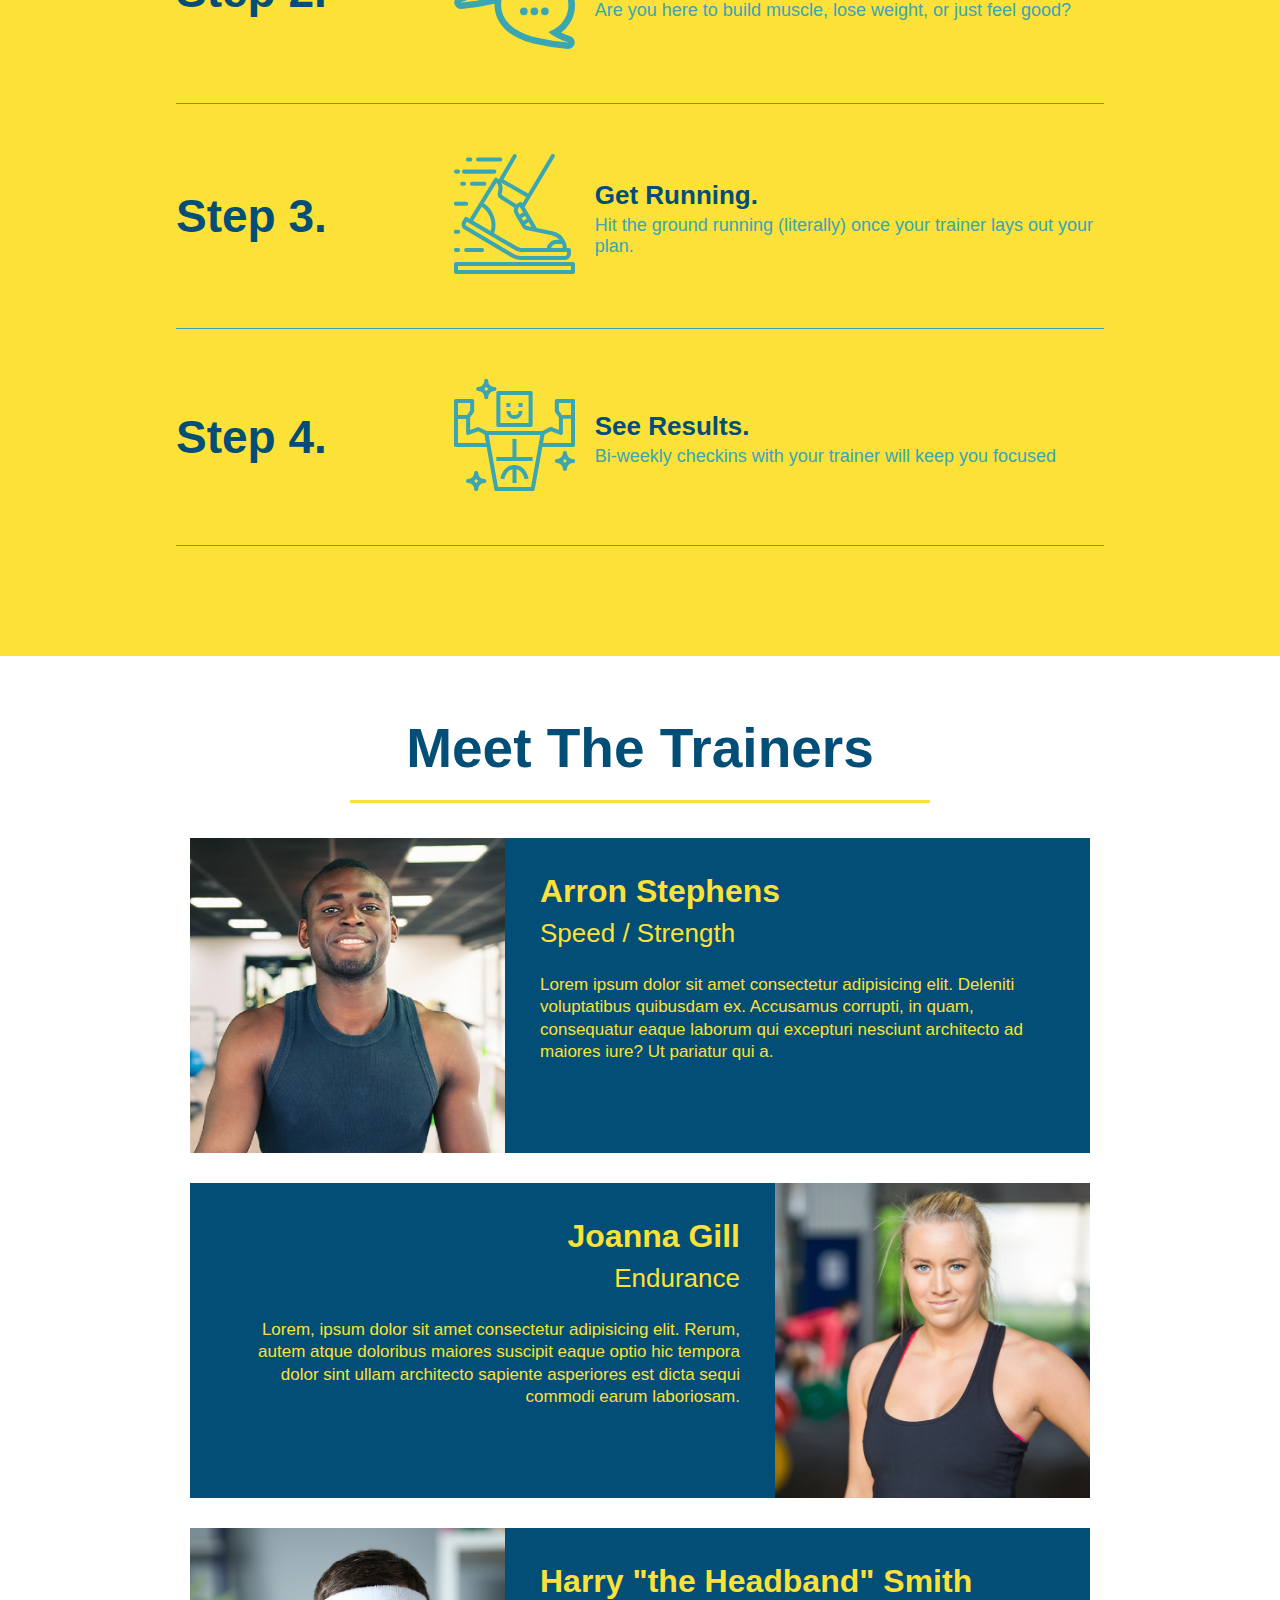
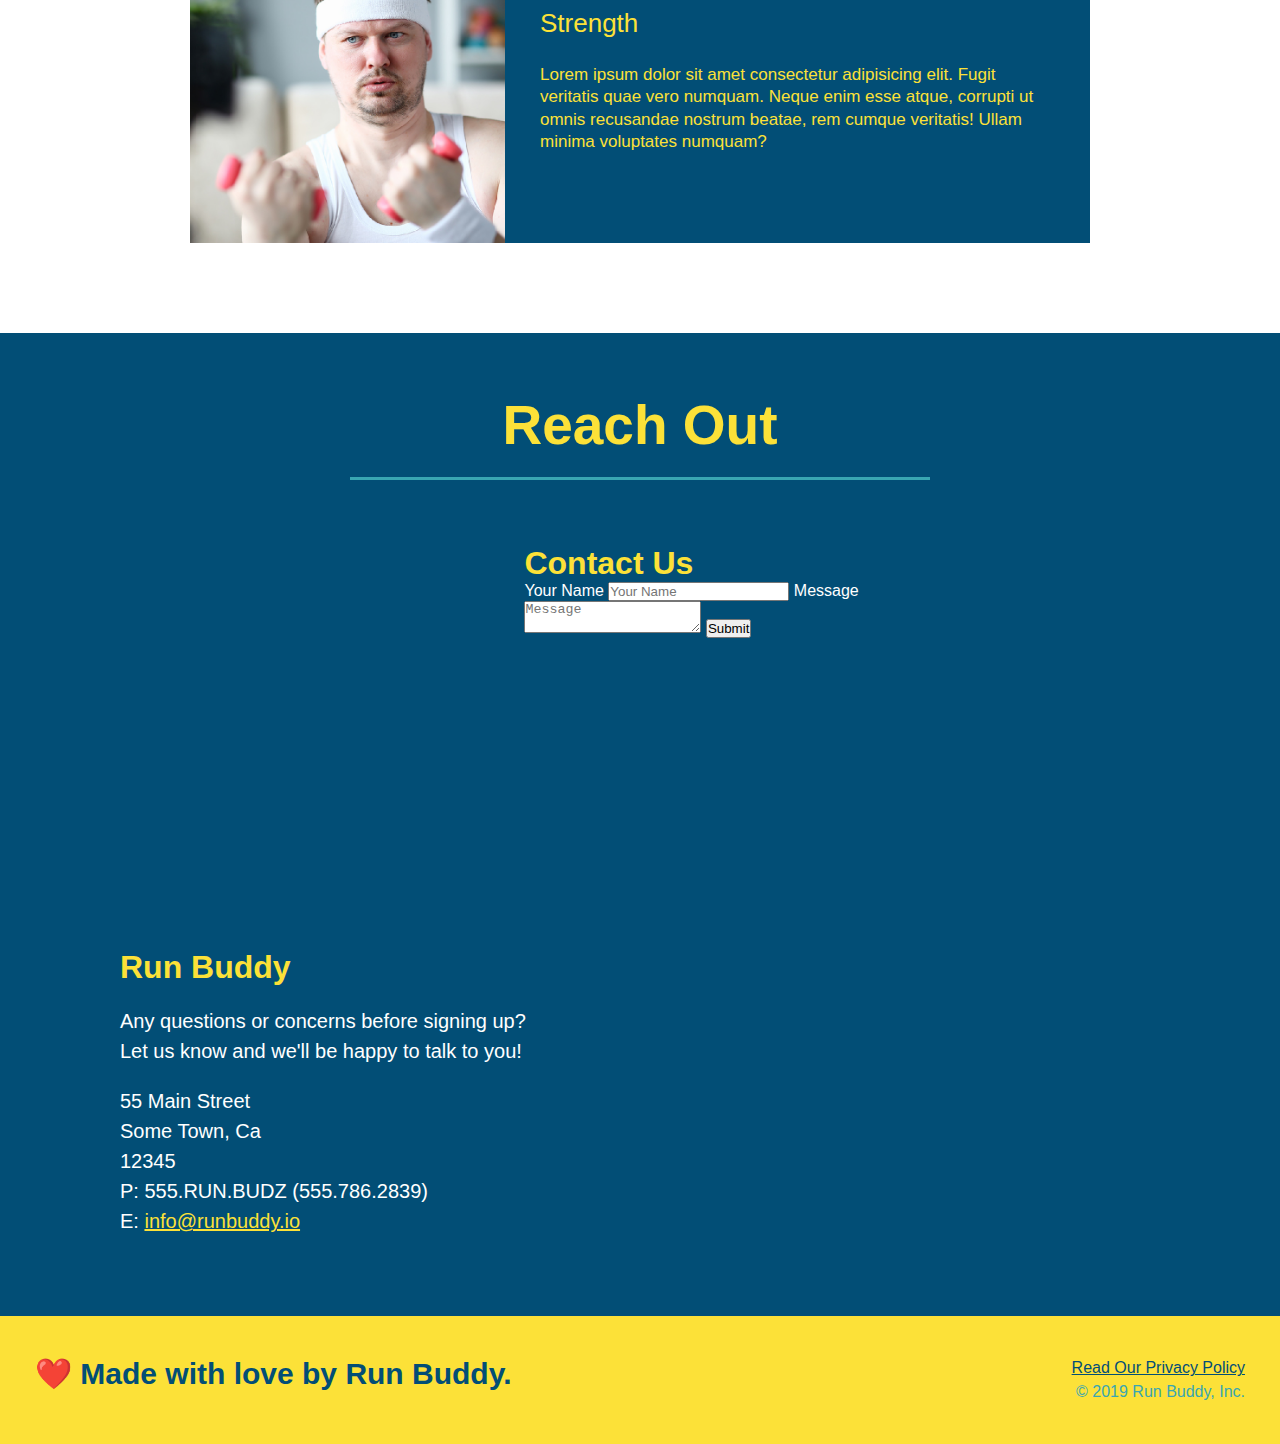
==== commit d2297f7b: "add flexbox to the steps" ====
--- a/index.html
+++ b/index.html
@@ -91,28 +91,56 @@
                     What You Do
                 </h2>
             </div>
-            <div>
-                <img src="./assets/images/step-1.svg" alt="" />
-                <h3>Step 1: <span>Fill Out the Form Above.</span></h3>
-                <p>You're already here, so why not?</p>
-            </div>
-
-            <div>
-                <img src="./assets/images/step-2.svg" alt="" />
-                <h3>Step 2: <span>Consult with One of Our Trainers.</span></h3>
-                <p>Are you here to build muscle, lose weight, or just feel good?</p>
-            </div>
-
-            <div>
-                <img src="./assets/images/step-3.svg" alt="" />
-                <h3>Step 3: <span>Get Running.</span></h3>
-                <p>Hit the ground running (literally) once your trainer lays out your plan.</p>
-            </div>
-
-            <div>
-                <img src="./assets/images/step-4.svg" alt="" />
-                <h3>Step 4: <span>See Results.</span></h3>
-                <p>Bi-weekly checkins with your trainer will keep you focused</p>
+            <div class="step">
+                <h3>Step 1.</h3>
+                <div class="step-info">
+                    <div class="step-img">
+                        <img src="./assets/images/step-1.svg" alt="" />
+                    </div>
+                    <div class="step-text">
+                        <h4>Fill Out the Form Above.</h4>
+                        <p>You're already here, so why not?</p>
+                    </div>
+                </div>
+            </div>
+
+            <div class="step">
+                <h3>Step 2.</h3>
+                <div class="step-info">
+                    <div class="step-img">
+                        <img src="./assets/images/step-2.svg" alt="" />
+                    </div>
+                    <div class="step-text">
+                        <h4>Consult with One of Our Trainers.</h4>
+                        <p>Are you here to build muscle, lose weight, or just feel good?</p>
+                    </div>
+                </div>
+            </div>
+
+            <div class="step">
+                <h3>Step 3.</h3>
+                <div class="step-info">
+                    <div class="step-img">
+                        <img src="./assets/images/step-3.svg" alt="" />
+                    </div>
+                    <div class="step-text">
+                        <h4>Get Running.</h4>
+                        <p>Hit the ground running (literally) once your trainer lays out your plan.</p>
+                    </div>
+                </div>
+            </div>
+
+            <div class="step">
+                <h3>Step 4.</h3>
+                <div class="step-info">
+                    <div class="step-img">
+                        <img src="./assets/images/step-4.svg" alt="" />
+                    </div>
+                    <div class="step-text">
+                        <h4>See Results.</h4>
+                        <p>Bi-weekly checkins with your trainer will keep you focused</p>
+                    </div>
+                </div>
             </div>
         </section>
 
--- a/assets/css/style.css
+++ b/assets/css/style.css
@@ -141,32 +141,55 @@
     text-align: center;
 }
 
+.step {
+    margin: 50px auto;
+    padding-bottom: 50px;
+    width: 80%;
+    border-bottom: 1px solid #39a6b2;
+    display: flex;
+    flex-wrap: wrap;
+    align-items: center;
+    justify-content: space-between;
+}
+
+.step-info {
+    flex: 2 70%;
+    display: flex;
+    flex-wrap: wrap;
+    align-items: center;
+}
+
+.step-img {
+    flex: 1 12%;
+    margin-right: 20px;
+}
+
+.step-img img {
+    max-width: 100%;
+}
+
 .steps {
     background: #fce138;
 }
 
-.steps div {
-    margin-bottom: 80px;
-}
-
-.steps img {
-    width: 15%;
-    margin: 10px 0;
-}
-
-.steps h3 {
+.step h3 {
     color: #024e76;
     font-size: 46px;
-    margin-top: 10px;
-}
-
-.steps p {
+    flex: 1 30%;
+}
+
+.step-text {
+    flex: 12;
+}
+.step-text h4 {
+    font-size: 26px;
+    line-height: 1.5;
+    color: #024e76;
+}
+
+.step-text p {
     color: #39a6b2;
-    font-size: 23px;
-}
-
-.steps span {
-    font-size: 38px;
+    font-size: 18px;
 }
 
 .trainers {
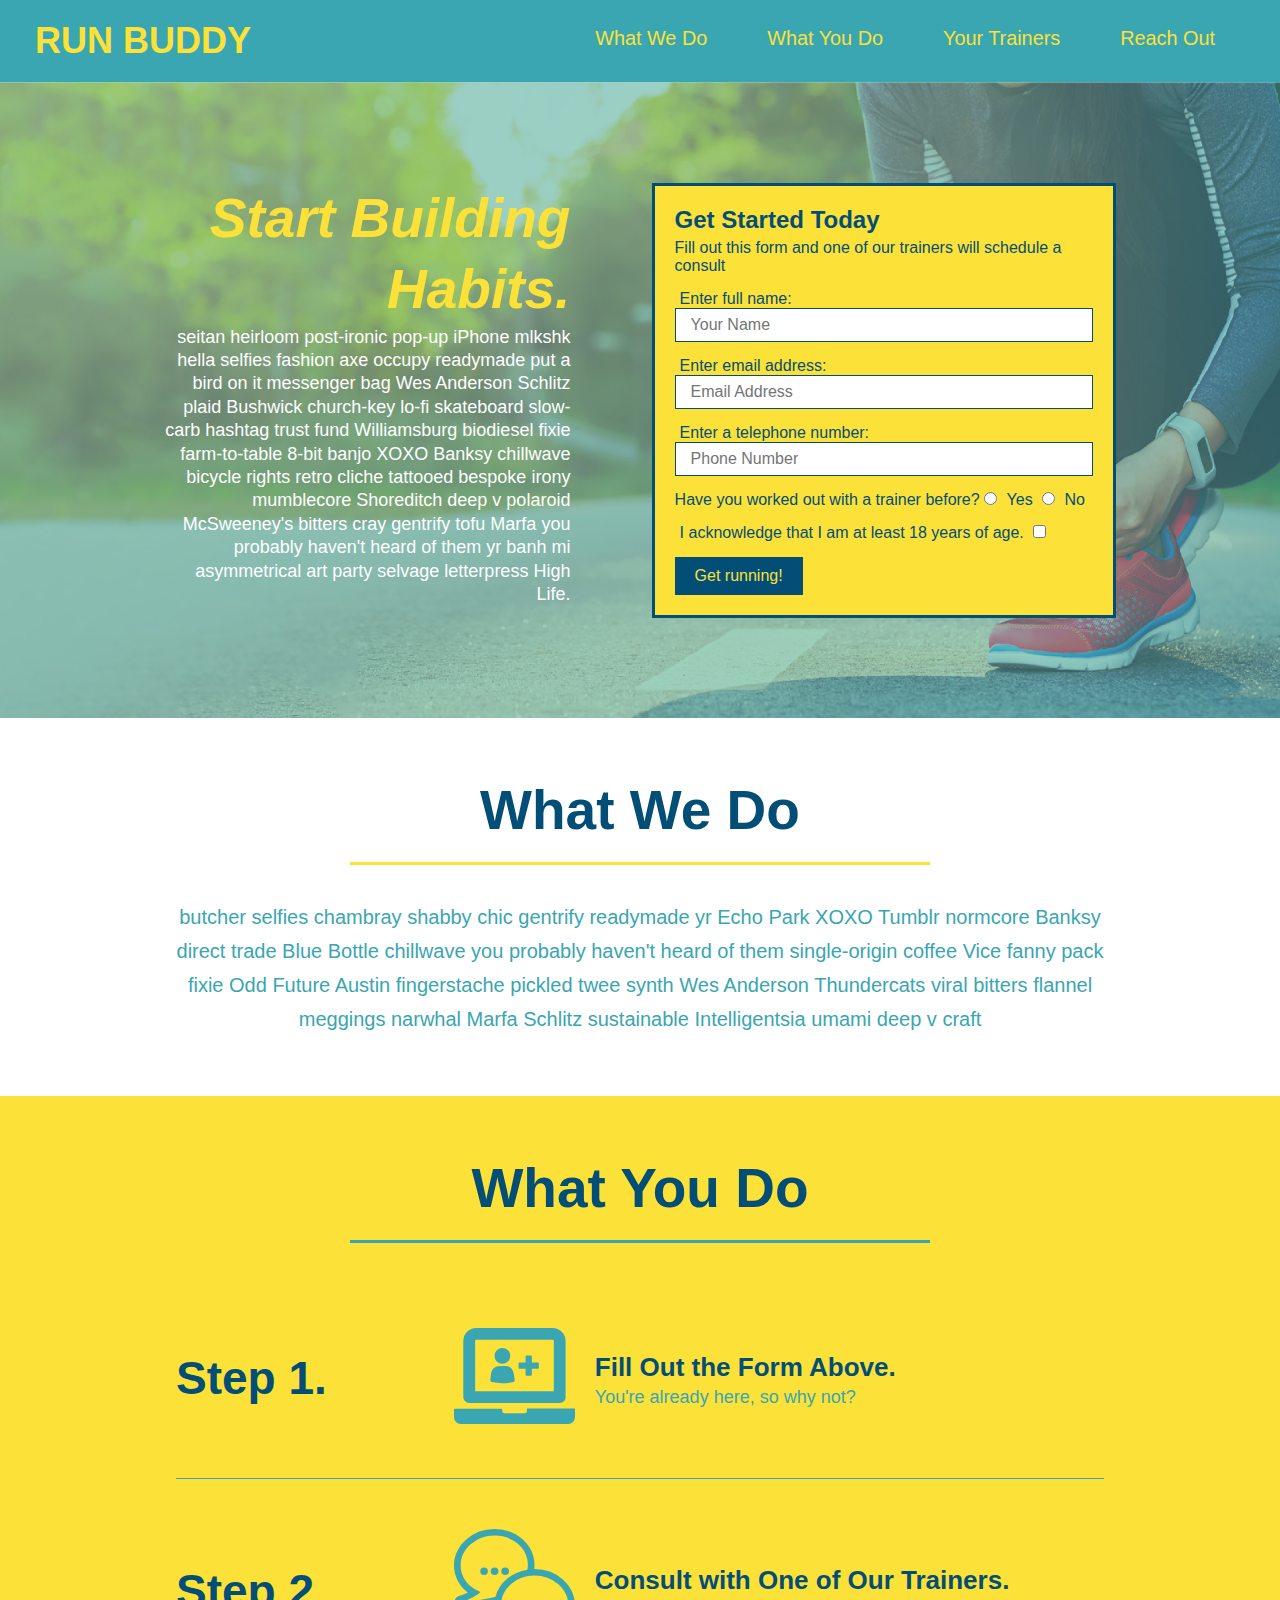
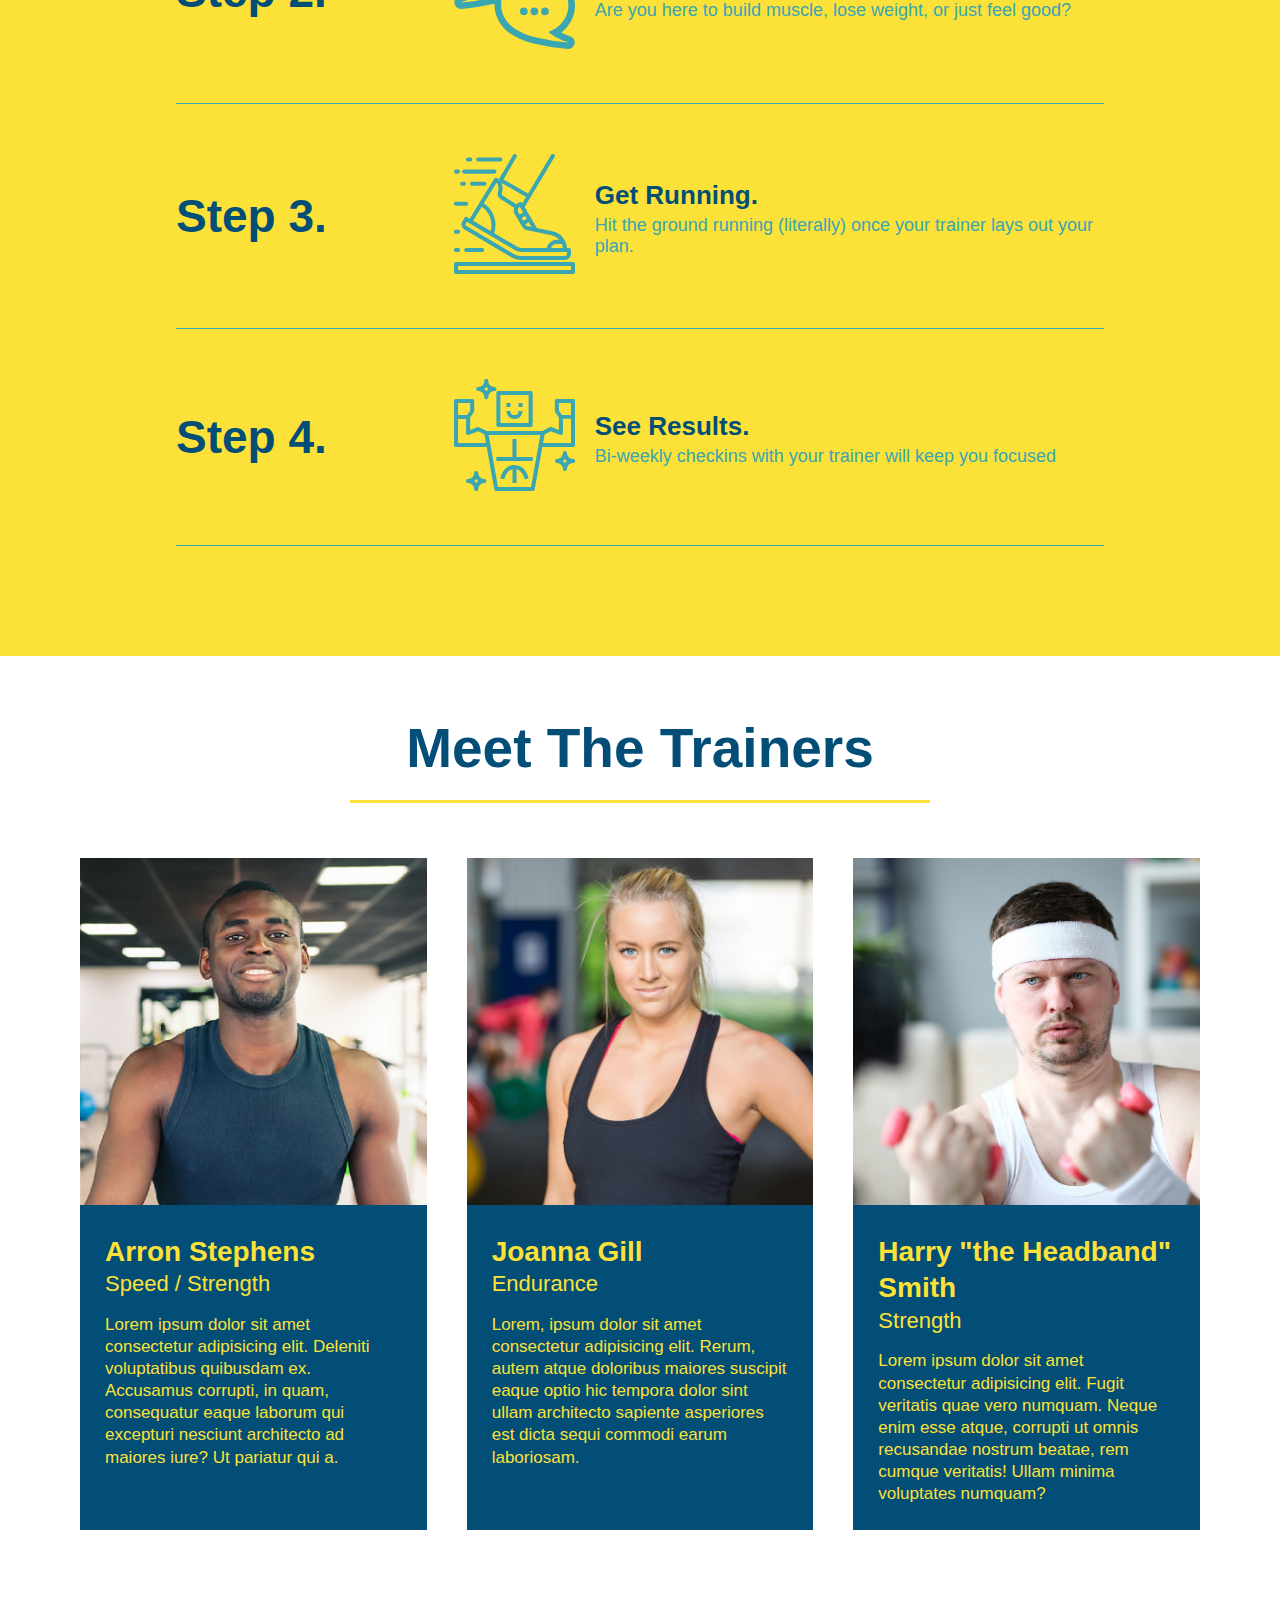
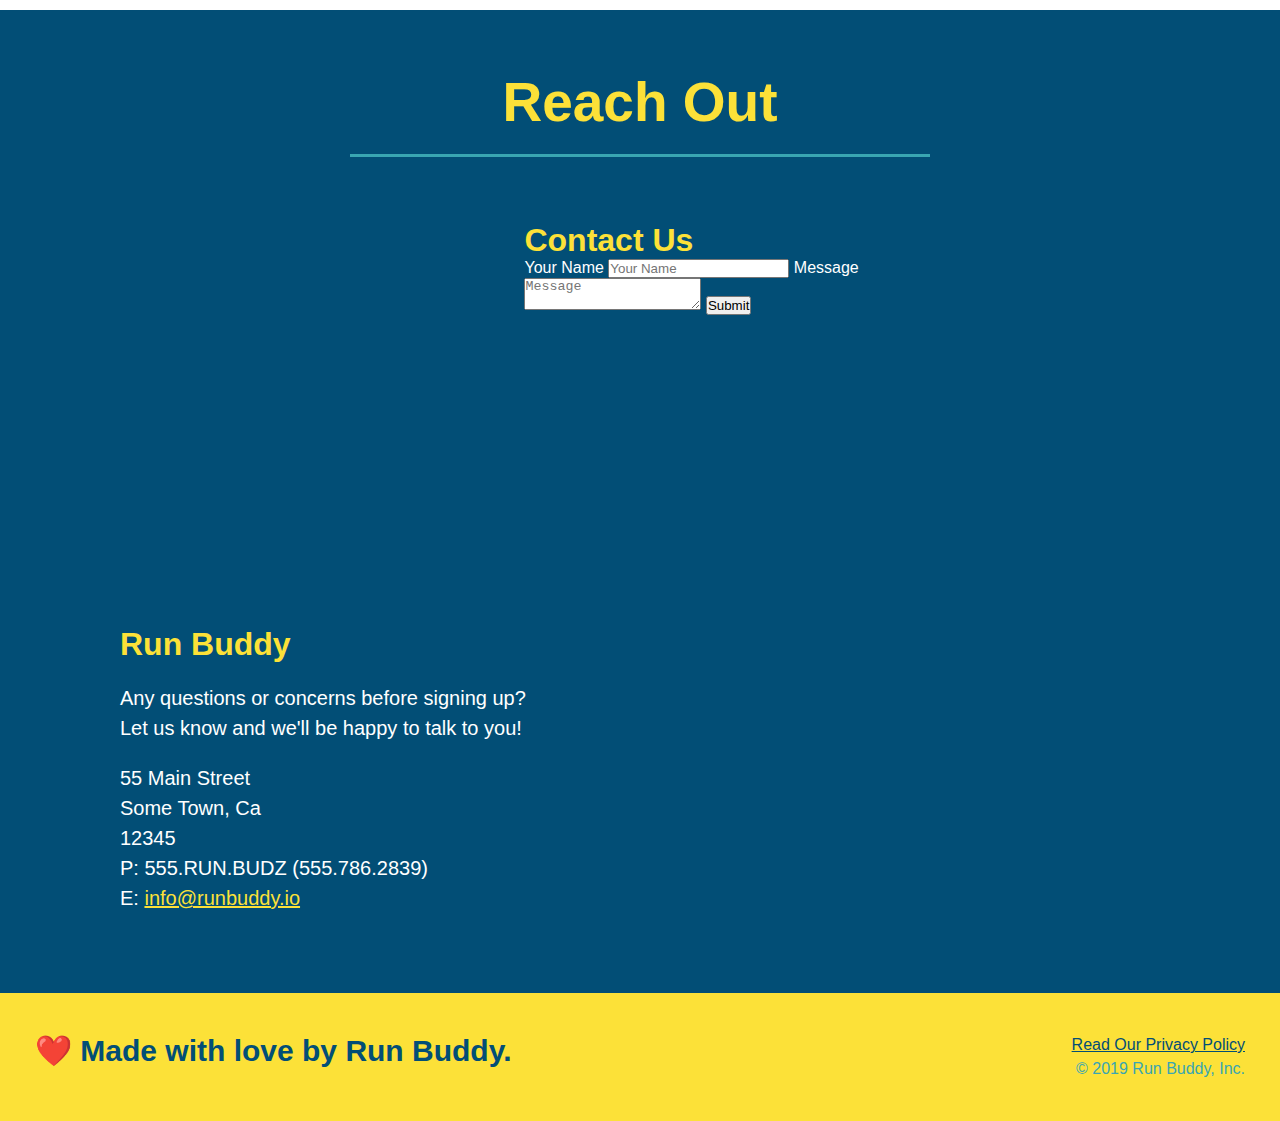
==== commit 7a695adf: "add flexbox to the trainers" ====
--- a/index.html
+++ b/index.html
@@ -145,46 +145,48 @@
         </section>
 
         <!-- "meet the trainers" section -->
-        <section id="your-trainers" class="trainers">
+        <section id="your-trainers">
             <div class="flex-row">
                 <h2 class="section-title primary-border">
                     Meet The Trainers
                 </h2>
             </div>
-            <article class="trainer">
-                <img src="./assets/images/trainer-1.jpg" alt="Arron Stephens in his workout clothes, ready to pump iron" />
-                <div class="trainer-bio text-left">
-                    <h3>Arron Stephens</h3>
-                    <h4>Speed / Strength</h4>
-                    <p>
-                        Lorem ipsum dolor sit amet consectetur adipisicing elit. Deleniti voluptatibus quibusdam ex. Accusamus corrupti, in quam, consequatur eaque laborum qui excepturi nesciunt architecto ad maiores iure? Ut pariatur qui a.
-                    </p>
-                </div>
-            </article>
-
-            <!-- second trainer bio -->
-            <article class="trainer">
-                <div class="trainer-bio text-right">
-                    <h3>Joanna Gill</h3>
-                    <h4>Endurance</h4>
-                    <p>
-                        Lorem, ipsum dolor sit amet consectetur adipisicing elit. Rerum, autem atque doloribus maiores suscipit eaque optio hic tempora dolor sint ullam architecto sapiente asperiores est dicta sequi commodi earum laboriosam.
-                    </p>
-                </div>
-                <img src="./assets/images/trainer-2.jpg" alt="Joanna Gill cooling off after a workout" />
-            </article>
+            <div class="trainers">
+                <article class="trainer">
+                    <img src="./assets/images/trainer-1.jpg" alt="Arron Stephens in his workout clothes, ready to pump iron" />
+                    <div class="trainer-bio">
+                        <h3 class="trainer-name">Arron Stephens</h3>
+                        <h4 class="trainer-role">Speed / Strength</h4>
+                        <p>
+                            Lorem ipsum dolor sit amet consectetur adipisicing elit. Deleniti voluptatibus quibusdam ex. Accusamus corrupti, in quam, consequatur eaque laborum qui excepturi nesciunt architecto ad maiores iure? Ut pariatur qui a.
+                        </p>
+                    </div>
+                </article>
+
+                <!-- second trainer bio -->
+                <article class="trainer">
+                    <img src="./assets/images/trainer-2.jpg" alt="Joanna Gill cooling off after a workout" />
+                    <div class="trainer-bio">
+                        <h3 class="trainer-name">Joanna Gill</h3>
+                        <h4 class="trainer-role">Endurance</h4>
+                        <p>
+                            Lorem, ipsum dolor sit amet consectetur adipisicing elit. Rerum, autem atque doloribus maiores suscipit eaque optio hic tempora dolor sint ullam architecto sapiente asperiores est dicta sequi commodi earum laboriosam.
+                        </p>
+                    </div>
+                </article>
             
-            <!-- third trainer bio -->
-            <article class="trainer">
-                <img src="./assets/images/trainer-3.jpg" alt="Harry Smith wearing a headband and lifting comically small pink weights" />
-                <div class="trainer-bio text-left">
-                    <h3>Harry "the Headband" Smith</h3>
-                    <h4>Strength</h4>
-                    <p>
-                        Lorem ipsum dolor sit amet consectetur adipisicing elit. Fugit veritatis quae vero numquam. Neque enim esse atque, corrupti ut omnis recusandae nostrum beatae, rem cumque veritatis! Ullam minima voluptates numquam?
-                    </p>
-                </div>
-            </article>
+                <!-- third trainer bio -->
+                <article class="trainer">
+                    <img src="./assets/images/trainer-3.jpg" alt="Harry Smith wearing a headband and lifting comically small pink weights" />
+                    <div class="trainer-bio">
+                        <h3 class="trainer-name">Harry "the Headband" Smith</h3>
+                        <h4 class="trainer-role">Strength</h4>
+                        <p>
+                            Lorem ipsum dolor sit amet consectetur adipisicing elit. Fugit veritatis quae vero numquam. Neque enim esse atque, corrupti ut omnis recusandae nostrum beatae, rem cumque veritatis! Ullam minima voluptates numquam?
+                        </p>
+                    </div>
+                </article>
+            </div>
         </section>
 
         <!-- "reach out" section -->
--- a/assets/css/style.css
+++ b/assets/css/style.css
@@ -193,42 +193,41 @@
 }
 
 .trainers {
-    
+    width: 100%;
+    margin: 0 auto;
+    display: flex;
+    flex-wrap: wrap;
+    justify-content: space-around;
 }
 
 .trainer {
-    width: 900px;
-    margin: 0 auto 30px auto;
+    margin: 20px;
     background: #024e76;
     color: #fce138;
-    overflow: auto;
+    flex: 1;
 }
 
 .trainer img {
-    width: 35%;
-    float: left;
+    width: 100%;
 }
 
 .trainer-bio {
-    padding: 35px;
-    float: left;
-    width: 65%;
+    padding: 25px;
+    line-height: 1.3;
 }
 
 .trainer-bio h3 {
-    font-size: 32px;
-    margin-bottom: 8px;
+    font-size: 28px;
 }
 
 .trainer-bio h4 {
     font-weight: lighter;
-    font-size: 26px;
-    margin-bottom: 25px;
+    font-size: 22px;
+    margin-bottom: 15px;
 }
 
 .trainer-bio p {
-    font-size: 17px;
-    line-height: 1.3;
+    font-size: 17px;  
 }
 
 .text-left {
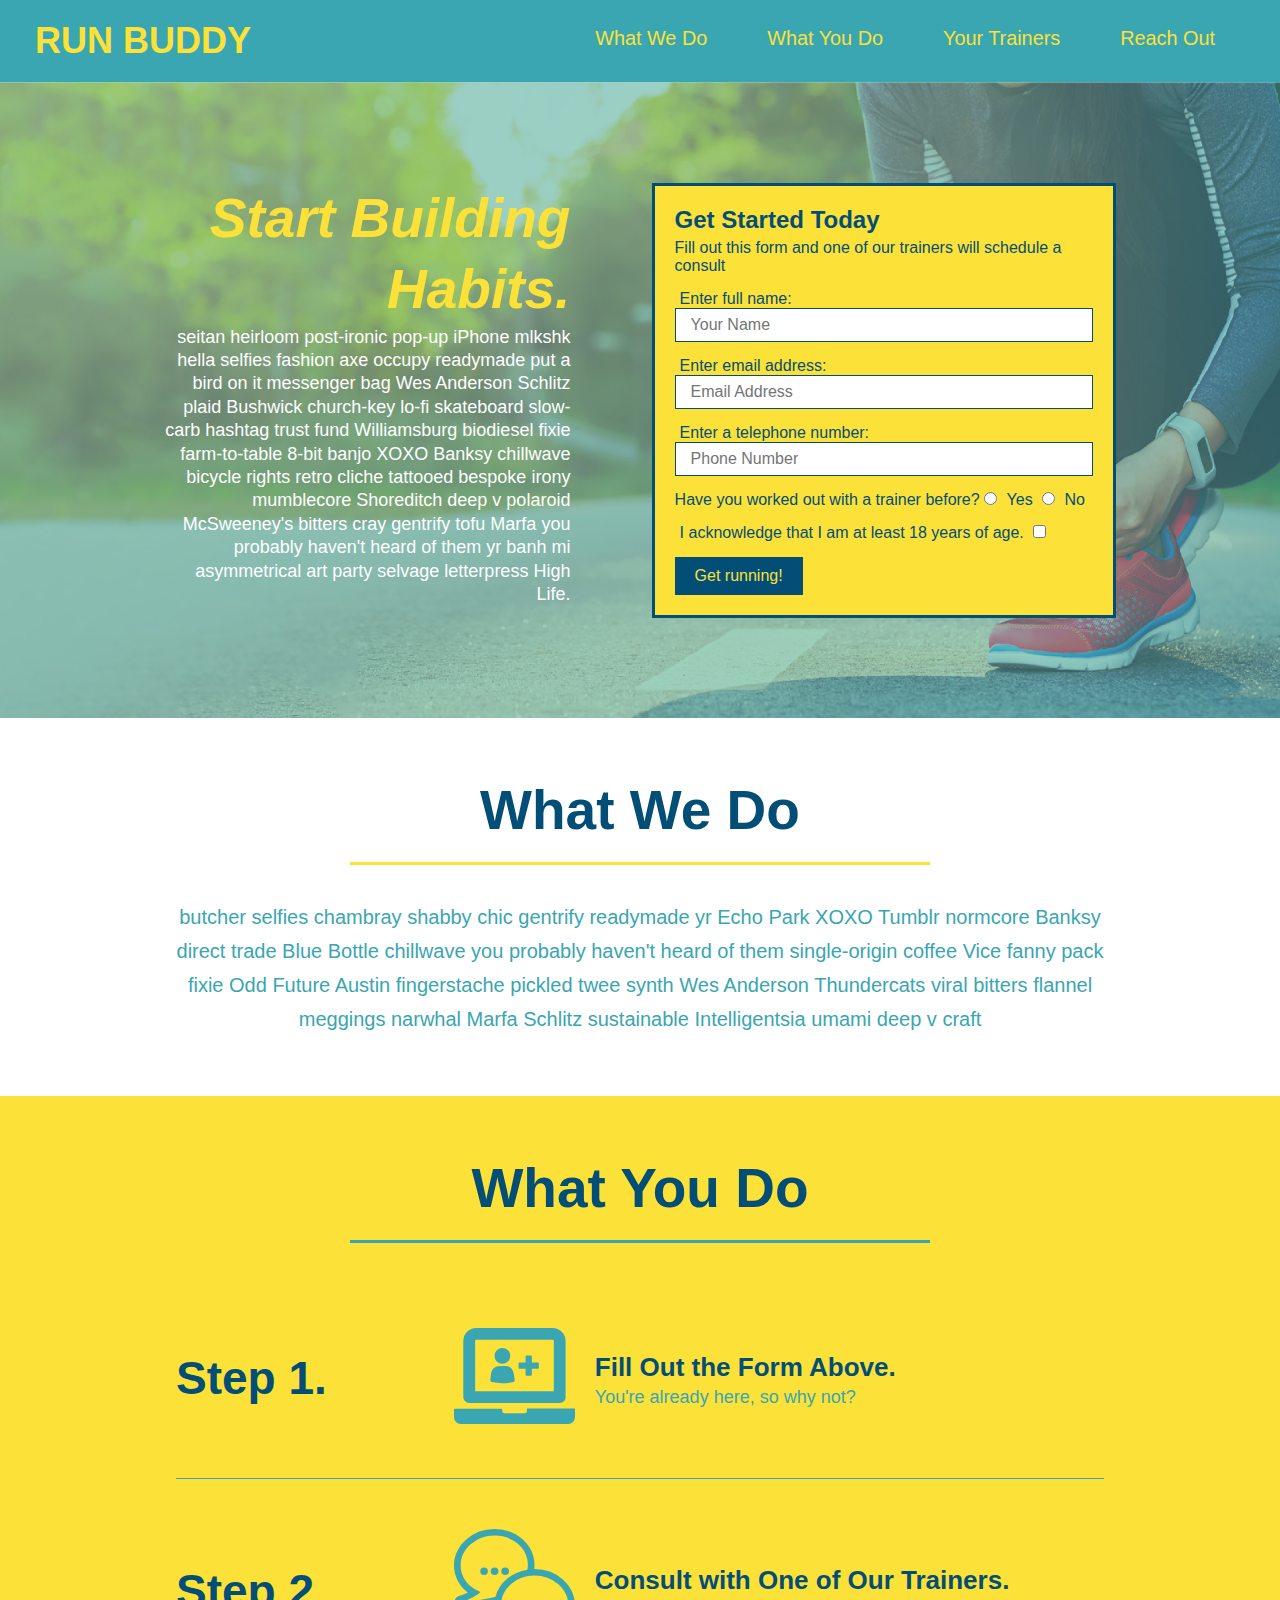
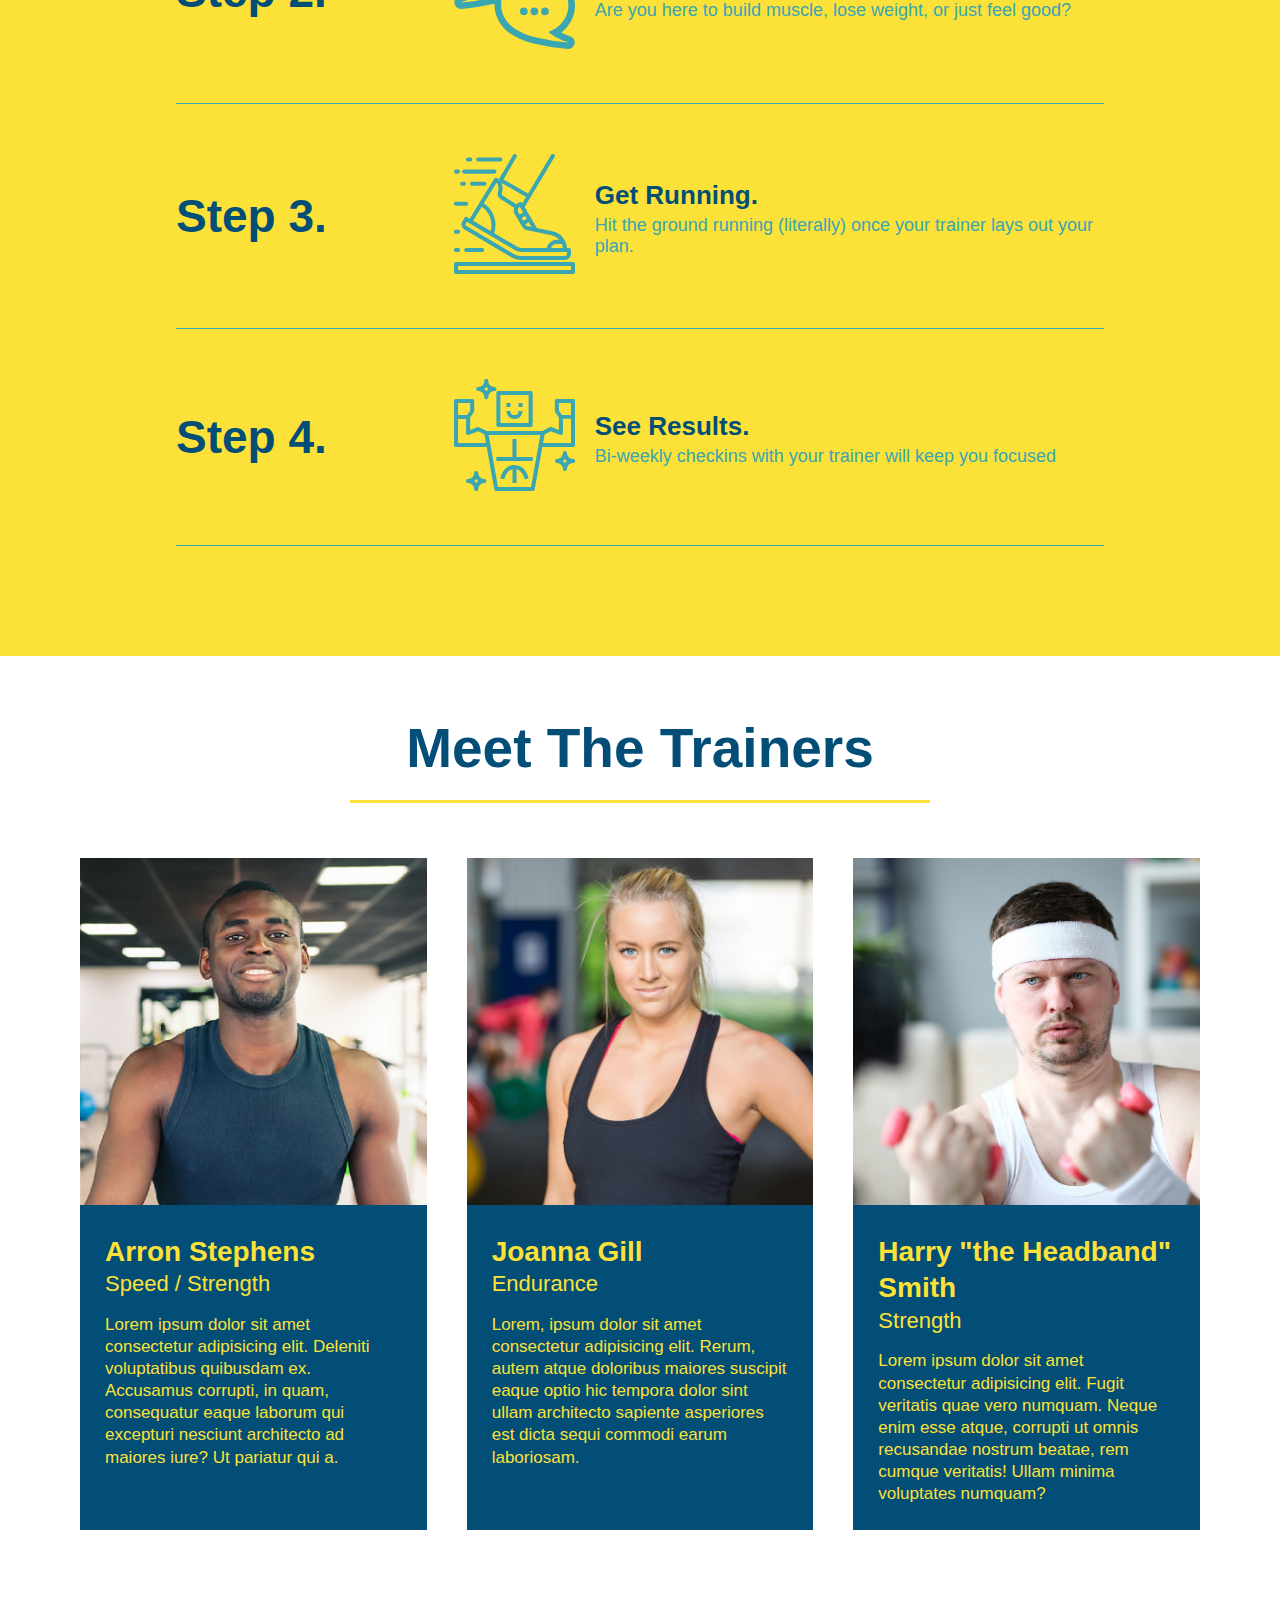
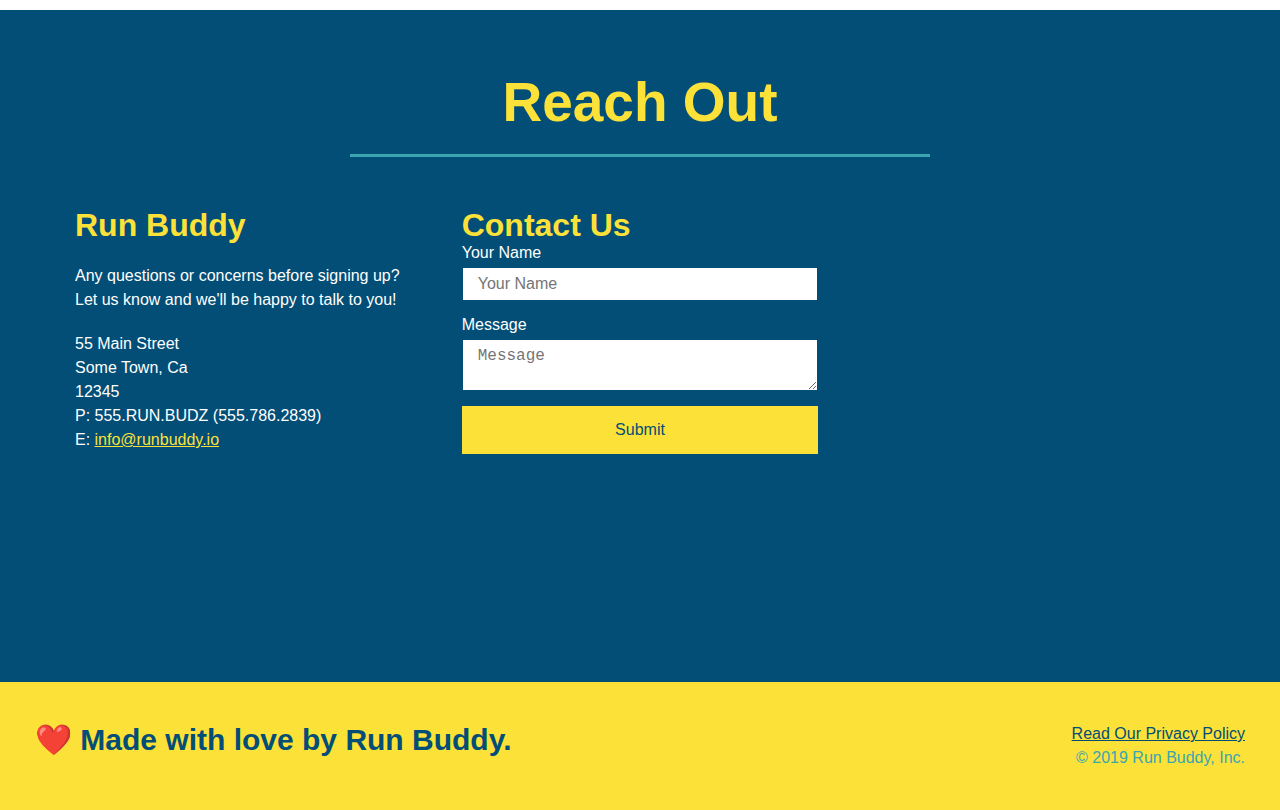
==== commit f12f7424: "flexbox reach out section" ====
--- a/index.html
+++ b/index.html
@@ -197,24 +197,6 @@
                 </h2>
             </div>
             <div class="contact-info">
-                <iframe
-                    src="https://www.google.com/maps/embed?pb=!1m18!1m12!1m3!1d2914.2488677698343!2d-87.88415728452081!3d43.078262979145165!2m3!1f0!2f0!3f0!3m2!1i1024!2i768!4f13.1!3m3!1m2!1s0x88051f32d4c3508d%3A0x9497640a5619b0a1!2sUniversity%20of%20Wisconsin-Milwaukee!5e0!3m2!1sen!2sus!4v1633588628205!5m2!1sen!2sus" 
-                    style="border:0;" 
-                    allowfullscreen="" 
-                    oading="lazy">
-                </iframe>
-                <div class="contact-form">
-                    <h3>Contact Us</h3>
-                    <form>
-                        <label for="contact-name">Your Name</label>
-                        <input type="text" id="contact-name" placeholder="Your Name" />
-
-                        <label for="contact-message">Message</label>
-                        <textarea id="contact-message" placeholder="Message"></textarea>
-
-                        <button type="submit">Submit</button>
-                    </form>
-                </div>
                 <div>
                     <h3>Run Buddy</h3>
                     <p>
@@ -222,6 +204,7 @@
                         <br />
                         Let us know and we'll be happy to talk to you!
                     </p>
+
                     <address>
                         55 Main Street <br />
                         Some Town, Ca <br />
@@ -229,7 +212,27 @@
                         P: 555.RUN.BUDZ (555.786.2839)<br />
                         E: <a href="mailto:info@runbuddy.io">info@runbuddy.io</a>
                     </address>
-                </div>
+    
+                </div>
+
+                <div class="contact-form">
+                    <h3>Contact Us</h3>
+                    <form>
+                        <label for="contact-name">Your Name</label>
+                        <input type="text" id="contact-name" placeholder="Your Name" />
+
+                        <label for="contact-message">Message</label>
+                        <textarea id="contact-message" placeholder="Message"></textarea>
+
+                        <button type="submit">Submit</button>
+                    </form>
+                </div>
+
+                <iframe
+                    src="https://www.google.com/maps/embed?pb=!1m18!1m12!1m3!1d2914.2488677698343!2d-87.88415728452081!3d43.078262979145165!2m3!1f0!2f0!3f0!3m2!1i1024!2i768!4f13.1!3m3!1m2!1s0x88051f32d4c3508d%3A0x9497640a5619b0a1!2sUniversity%20of%20Wisconsin-Milwaukee!5e0!3m2!1sen!2sus!4v1633588628205!5m2!1sen!2sus" 
+                    frameborder="0" style="border:0" allowfullscreen>
+                </iframe>
+                
             </div>
         </section>
 
--- a/assets/css/style.css
+++ b/assets/css/style.css
@@ -2,6 +2,11 @@
     margin: 0;
     padding: 0;
     box-sizing: border-box;
+}
+
+.contact-info > * {
+    flex: 1;
+    margin: 15px;
 }
 
 body {
@@ -247,17 +252,17 @@
     color: #fce138;
 }
 
+.contact-info {
+    display: flex;
+    justify-content: space-between;
+    flex-wrap: wrap;
+}
+
 .contact-info iframe {
-    width: 400px;
     height: 400px;
 }
 
 .contact-info div {
-    width: 410px;
-    display: inline-block;
-    vertical-align: top;
-    text-align: left;
-    margin: 30px 0 0 60px;
     color: white;
 }
 
@@ -269,8 +274,29 @@
 .contact-info p, .contact-info address {
     margin: 20px 0;
     line-height: 1.5;
-    font-size: 20px;
+    font-size: 16px;
     font-style: normal;
+}
+
+.contact-form input, .contact-form textarea {
+    border: 1px solid #024e76;
+    display: block;
+    padding: 7px 15px;
+    font-size: 16px;
+    color: #024e76;
+    width: 100%;
+    margin-bottom: 15px;
+    margin-top: 5px;
+}
+
+.contact-form button {
+    width: 100%;
+    border: none;
+    background: #fce138;
+    color: #024e76;
+    text-align: center;
+    padding: 15px 0;
+    font-size: 16px;
 }
 
 .contact-info a {
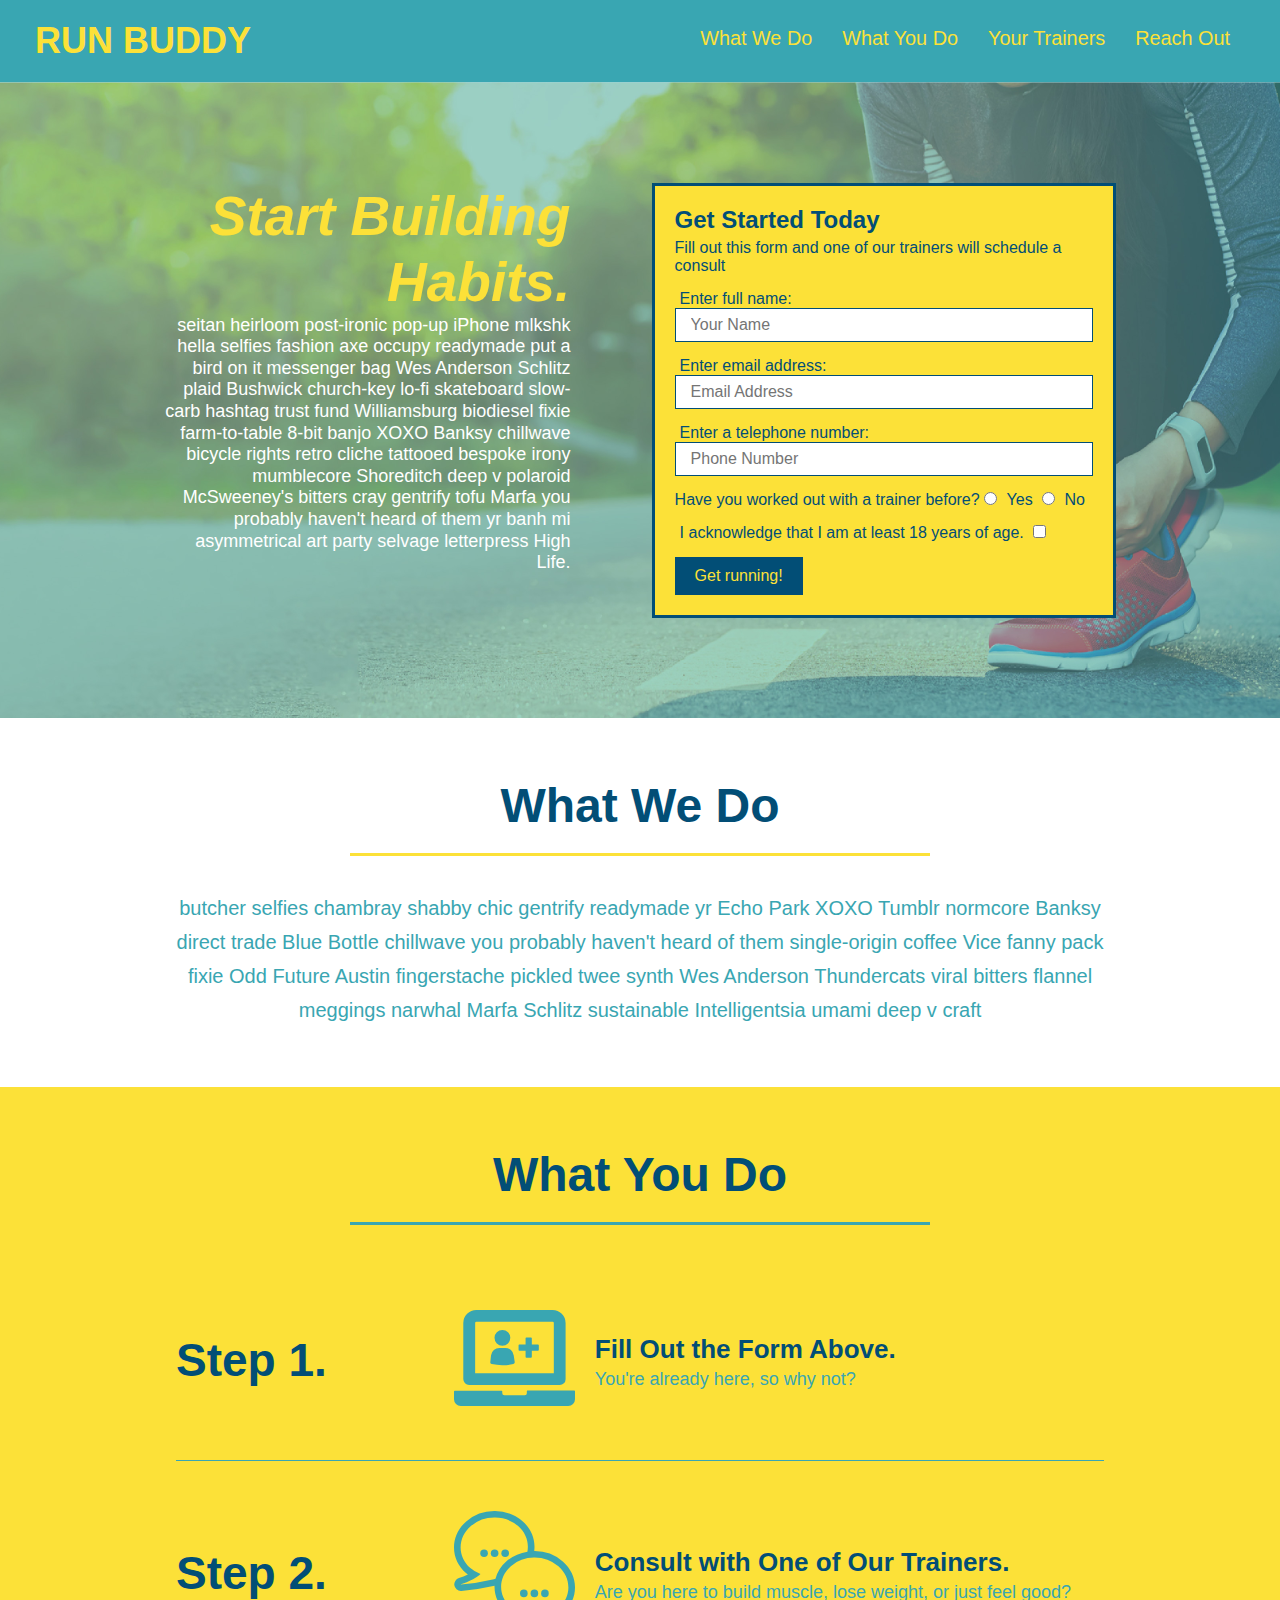
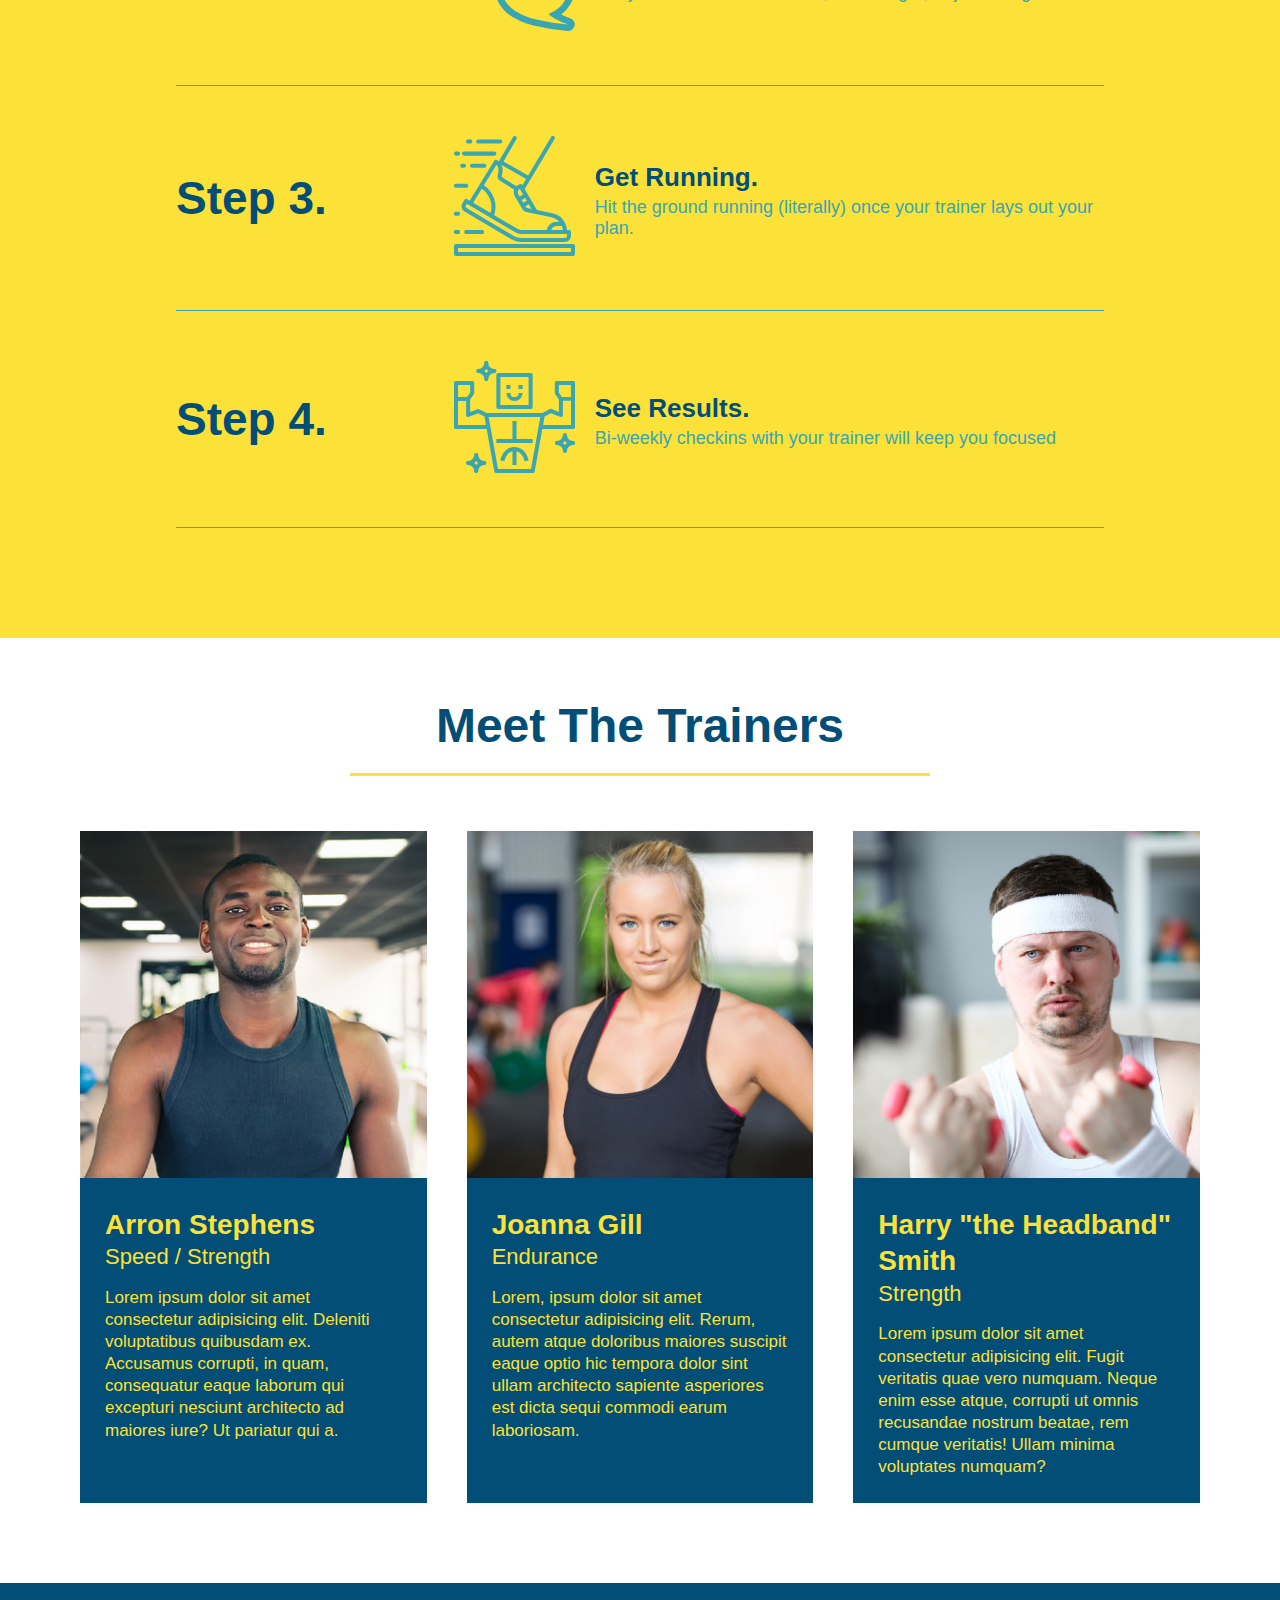
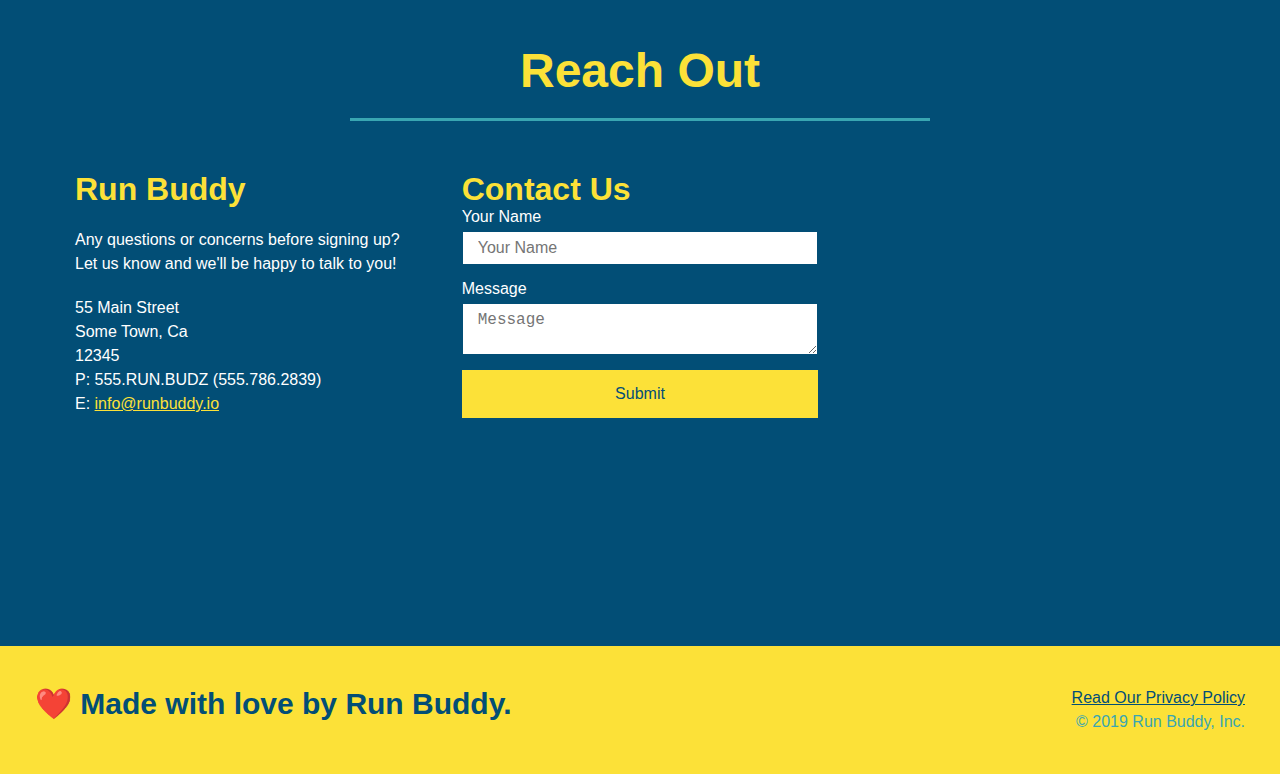
==== commit 77038cd9: "initial media queries" ====
--- a/index.html
+++ b/index.html
@@ -4,6 +4,7 @@
         <meta charset="UTF-8" />
         <title>Run Buddy</title>
         <link rel="stylesheet" href="./assets/css/style.css" />
+        <meta name="viewport" content="width=device-width, initial-scale=1.0" />
     </head>
     <body>
         <!-- navigation -->
--- a/assets/css/style.css
+++ b/assets/css/style.css
@@ -48,7 +48,7 @@
 }
 
 header nav ul li a {
-    margin: 0 30px;
+    padding: 10px 15px;
     font-weight: lighter;
     font-size: 1.55vw;
 }
@@ -61,6 +61,7 @@
     display: flex;
     justify-content: center;
     flex-wrap: wrap;
+    align-items: flex-start;
 }
 
 .hero-cta {
@@ -69,7 +70,7 @@
     margin: 3.5%;
     color: #fff;
     font-size: 18px;
-    line-height: 1.3;
+    line-height: 1.2;
 }
 
 .hero-cta h2 {
@@ -120,7 +121,7 @@
 /* Hero Style End */
 
 .section-title {
-    font-size: 55px;
+    font-size: 48px;
     color: #024e76;
     border-bottom: 3px solid;
     padding-bottom: 20px;
@@ -335,4 +336,19 @@
 
 .flex-row {
     display: flex;
+}
+
+/* MEDIA QUERY FOR SMALLER DESKTOP SCREENS AND SMALLER */
+@media screen and (max-width: 980px) {
+    
+}
+
+/* MEDIA QUERY FOR TABLETS AND SMALLER */
+@media screen and (max-width: 768px) {
+
+}
+
+/* MEDIA QUERY FOR MOBILE PHONES AND SMALLER */
+@media screen and (max-width: 575px) {
+   
 }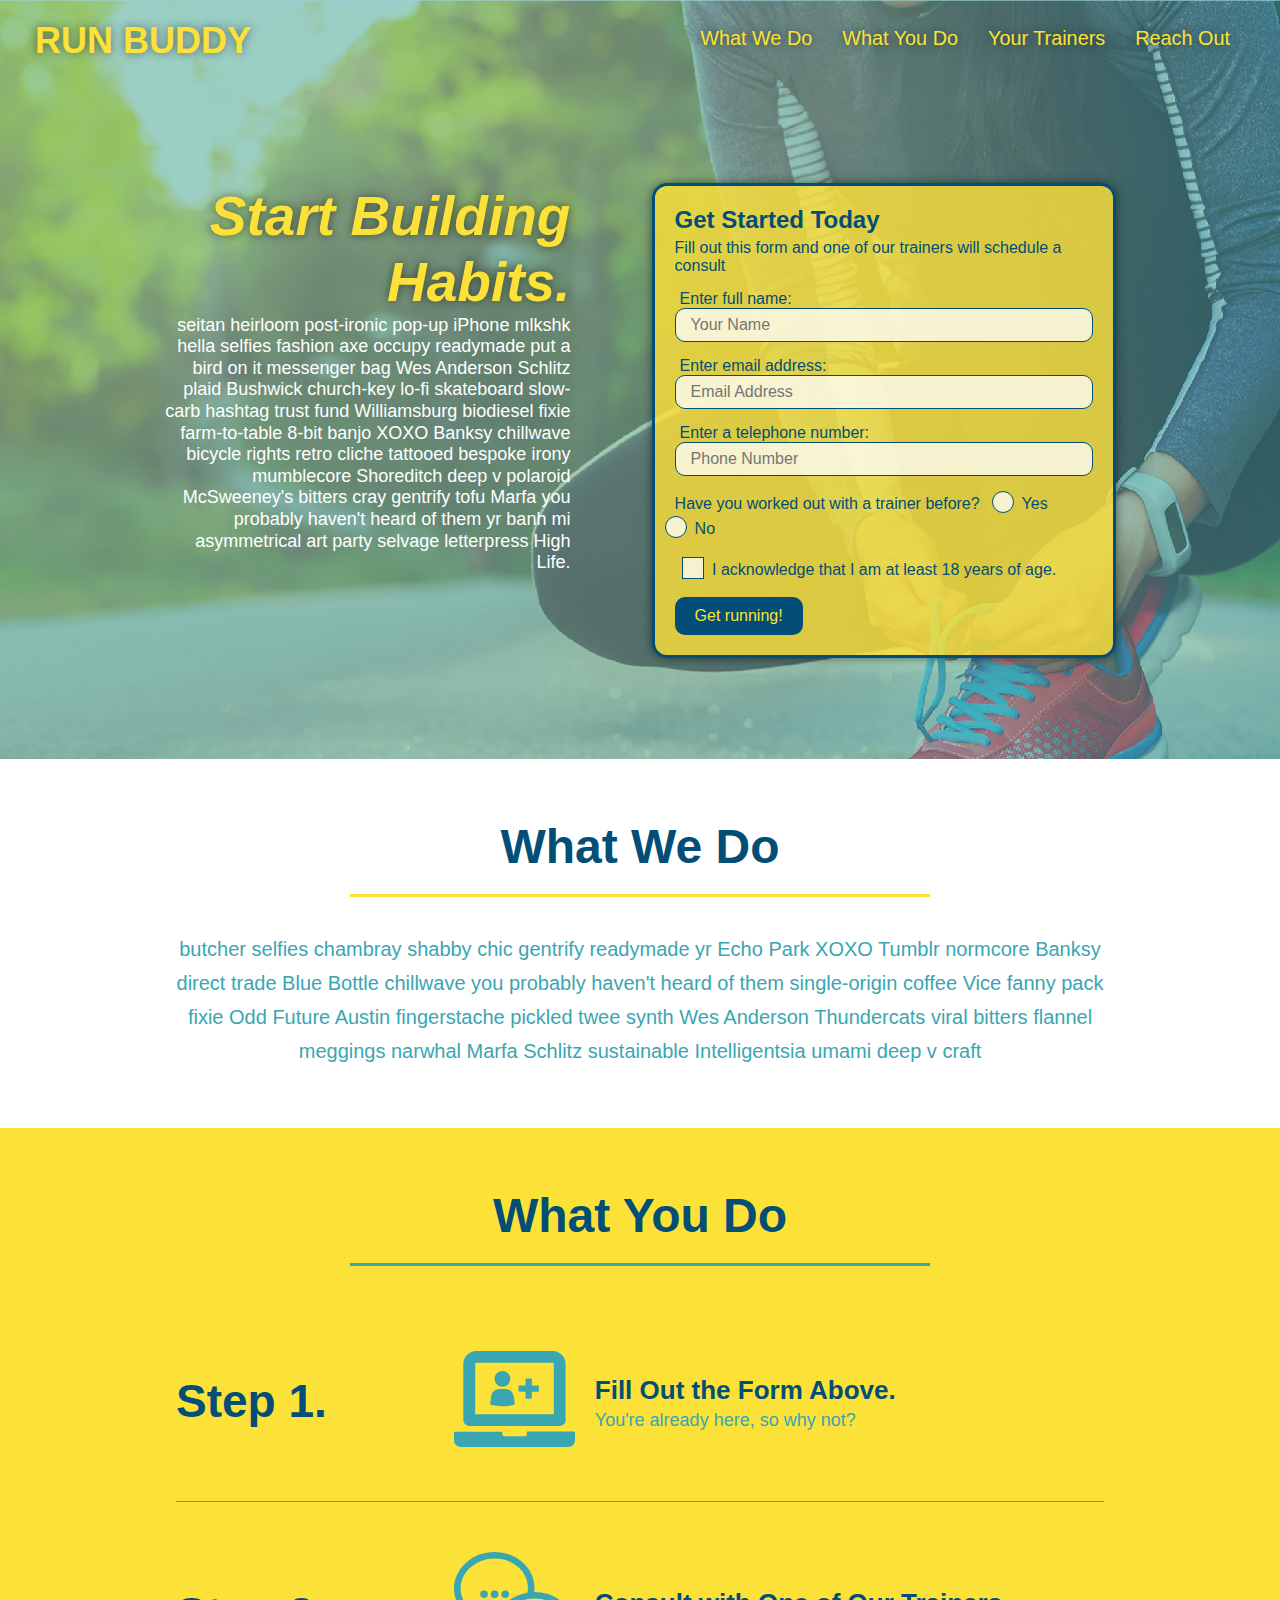
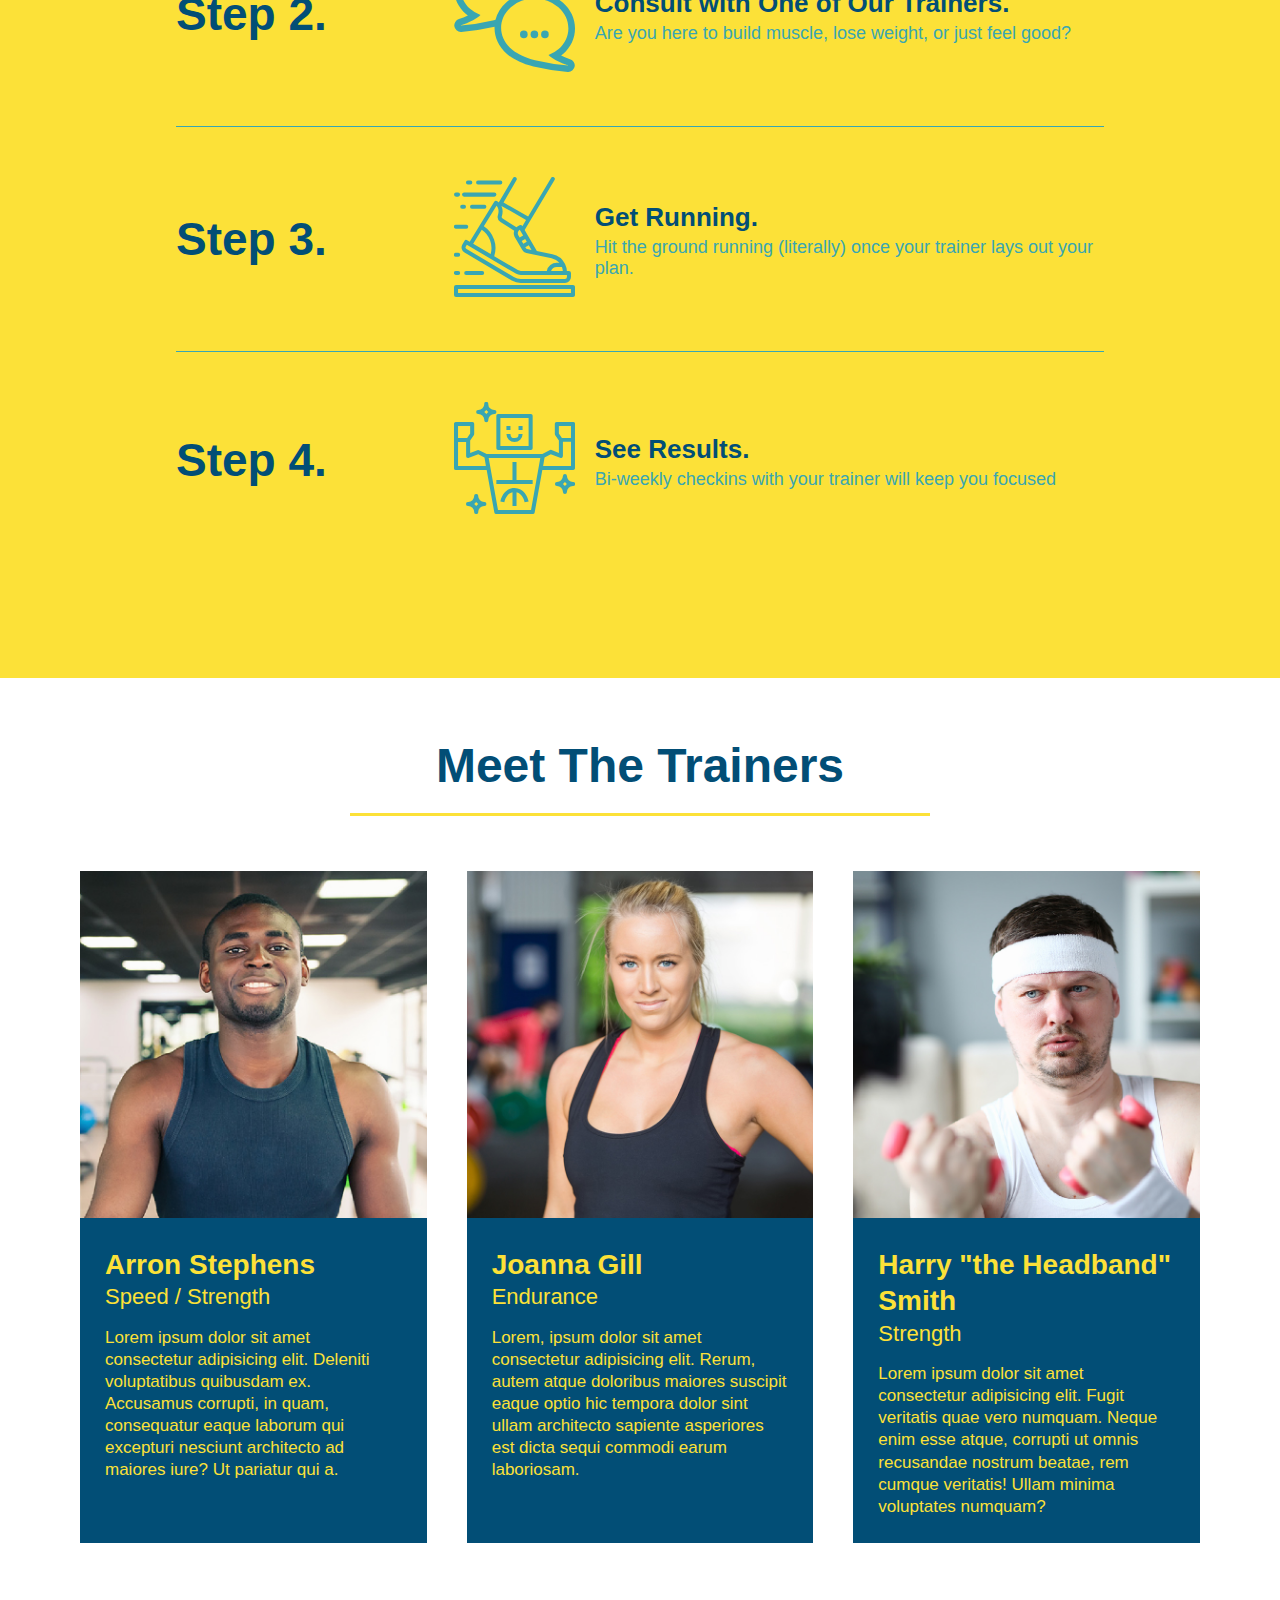
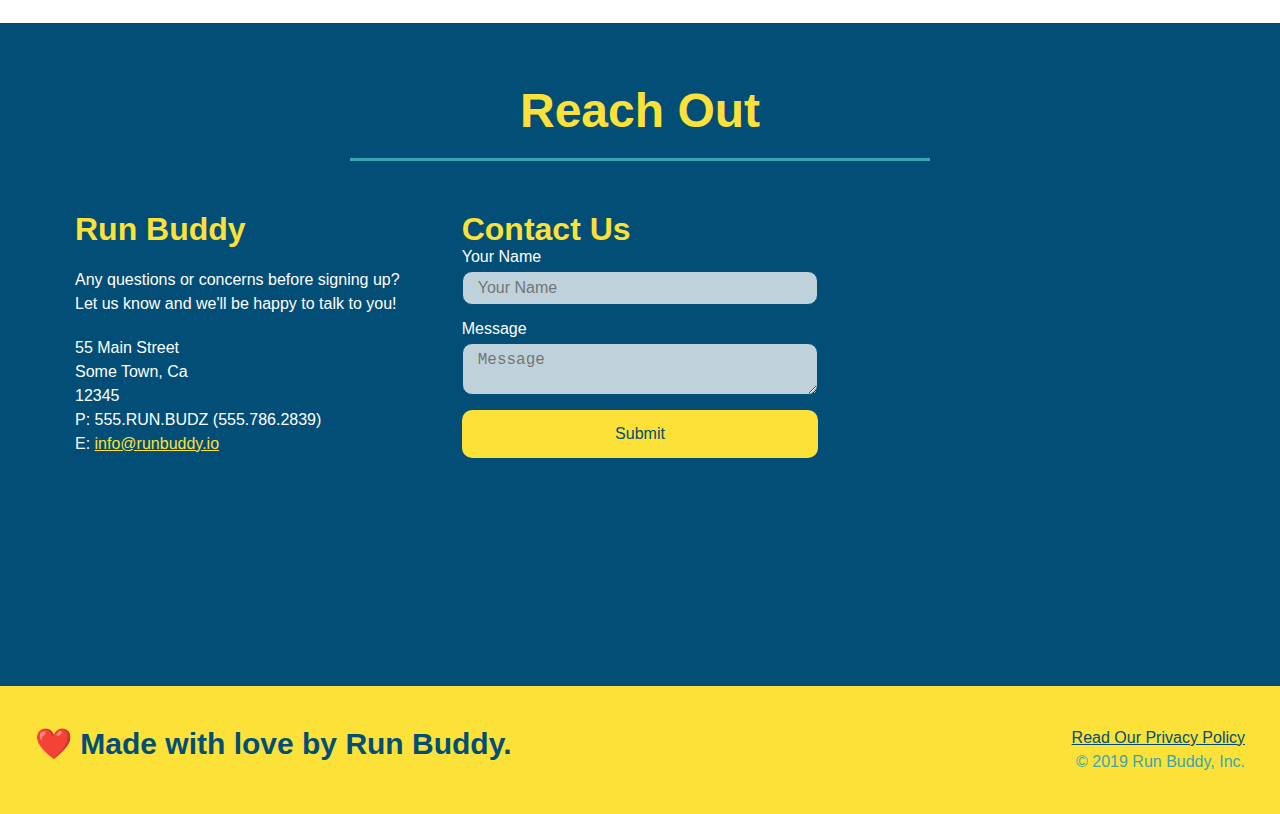
==== commit 971d7e8f: "final css touches" ====
--- a/index.html
+++ b/index.html
@@ -52,16 +52,20 @@
                     <input type="tel" placeholder="Phone Number" name="phone" id="phone" class="form-input" />
                     <p>
                         Have you worked out with a trainer before?
-                        <input type="radio" name="trainer-confirm" id="trainer-yes" />
-                        <label for="trainer-yes">Yes</label>
-                        <input type="radio" name="trainer-confirm" id="trainer-no" />
-                        <label for="trainer-no">No</label>
+                        <span class="radio-wrapper">
+                            <input type="radio" name="trainer-confirm" id="trainer-yes" />
+                            <label for="trainer-yes">Yes</label>
+                        </span>
+                        <span class="radio-wrapper">
+                            <input type="radio" name="trainer-confirm" id="trainer-no" />
+                            <label for="trainer-no">No</label>
+                        </span>
                     </p>
                     <p>
-                        <label for="checkbox" >
-                            I acknowledge that I am at least 18 years of age.
-                        </label>
-                        <input type="checkbox" name="age-confirm" id="checkbox" />
+                        <span class="checkbox-wrapper">
+                            <input type="checkbox" name="age-confirm" id="checkbox" />
+                            <label for="checkbox">I acknowledge that I am at least 18 years of age.</label>
+                        </span>
                     </p>
                     <button type="submit" >
                         Get running!
--- a/assets/css/style.css
+++ b/assets/css/style.css
@@ -4,35 +4,51 @@
     box-sizing: border-box;
 }
 
+:root {
+    --primary-color: #fce138;
+    --secondary-color: #024e76;
+    --tertiary-color: #39a6b2;
+}
+
 .contact-info > * {
     flex: 1;
     margin: 15px;
 }
 
 body {
-    color: #39a6b2;
+    color: var(--tertiary-color);
     font-family: Helvetica, Arial, sans-serif;
 }
 
 /* apply styles to <header> */
 header {
     padding: 20px 35px;
-    background-color: #39a6b2;
+    background-color: var(--tertiary-color);
     display: flex;
     justify-content: space-between;
     flex-wrap: wrap;
+    position: -webkit-sticky;
+    position: sticky;
+    top: 0;
+    background-image: url("../images/hero-bg.jpg");
+    background-size: cover;
+    background-position: center;
+    background-attachment: fixed;
+    background-position: 80%;
+    z-index: 9999;
 }
 
 header h1 {
     font-weight: bold;
     font-size: 36px;
-    color: #fce138;
+    color: var(--primary-color);
     margin: 0;
+    text-shadow: 0 0 10px rgba(0, 0, 0, 0.5);
 }
 
 header a {
     text-decoration: none;
-    color: #fce138;
+    color: var(--primary-color);
 }
 
 header nav {
@@ -51,6 +67,14 @@
     padding: 10px 15px;
     font-weight: lighter;
     font-size: 1.55vw;
+    text-shadow: 0 0 10px rgba(0, 0, 0, 0.5);
+}
+
+header nav ul li a:hover {
+    background: var(--primary-color);
+    color: var(--secondary-color);
+    border-radius: 15px;
+    text-shadow: none;
 }
 
 /* Hero Style Start */
@@ -62,6 +86,8 @@
     justify-content: center;
     flex-wrap: wrap;
     align-items: flex-start;
+    background-attachment: fixed;
+    background-position: 80%;
 }
 
 .hero-cta {
@@ -76,16 +102,19 @@
 .hero-cta h2 {
     font-style: italic;
     font-size: 55px;
-    color: #fce138;
+    color: var(--primary-color);
+    text-shadow: 0 0 10px rgba(0, 0, 0, 0.5);
 }
 
 .hero-form {
-    background-color: #fce138;
+    background-color: rgba(255, 225, 56, 0.8);
     padding: 20px;
-    color: #024e76;
-    border: solid 3px #024e76;
+    color: var(--secondary-color);
+    border: solid 3px var(--secondary-color);
     width: 40%;
     margin: 3.5%;
+    box-shadow: 0 0 10px rgba(0, 0, 0, 0.5);
+    border-radius: 15px;
 }
 
 .hero-form h3 {
@@ -98,13 +127,20 @@
 }
 
 .form-input {
-    border: 1px solid #024e76;
+    border: 1px solid var(--secondary-color);
     display: block;
     padding: 7px 15px;
     font-size: 16px;
-    color: #024e76;
+    color: var(--secondary-color);
     width: 100%;
-    margin-bottom: 15px;                                    
+    margin-bottom: 15px;  
+    border-radius: 10px;           
+    background-color: rgba(255,255,255,0.75);                       
+}
+
+.form-input:focus {
+    background-color: rgba(255,255,255, 1);
+    outline: none;
 }
 
 .hero-form label {
@@ -112,17 +148,81 @@
 }
 
 .hero-form button {
-    color: #fce138;
-    background-color: #024e76;
+    color: var(--primary-color);
+    background-color: var(--secondary-color);
     border: none;
     padding: 10px 20px;
     font-size: 16px;
+    border-radius: 10px;
+}
+
+.hero-form button:hover {
+    background-color: var(--tertiary-color);
+}
+
+.checkbox-wrapper input, .radio-wrapper input {
+    opacity: 0;
+}
+
+.checkbox-wrapper label, .radio-wrapper label {
+    position: relative;
+    left: 10px;
+    margin: 10px;
+    line-height: 1.6;
+}
+
+.checkbox-wrapper label::before, .radio-wrapper label::before {
+    content: "";
+    height: 20px;
+    width: 20px;
+    background: rgba(255, 255, 255, 0.75);
+    border: 1px solid var(--secondary-color);
+    position: absolute;
+    top: -4px;
+    left: -30px;
+}
+
+.radio-wrapper label::before {
+    border-radius: 50%;
+}
+
+.radio-wrapper label::after {
+    content: "";
+    width: 20px;
+    height: 20px;
+    border-radius: 50%;
+    background: var(--secondary-color);
+    position: absolute;
+    left: -29px;
+    top: -3px;
+    background-image: radial-gradient(circle, var(--tertiary-color), var(--secondary-color));
+}
+
+.checkbox-wrapper label::after {
+    content: "";
+    height: 6px;
+    width: 14px;
+    border-left: 2px solid var(--secondary-color);
+    border-bottom: 2px solid var(--secondary-color);
+    position: absolute;
+    left: -26px;
+    top: 1px;
+    transform: rotate(-58deg);
+}
+
+.checkbox-wrapper input + label::after, .radio-wrapper input + label::after {
+    content: none;
+}
+
+.checkbox-wrapper input:checked + label::after, 
+.radio-wrapper input:checked + label::after {
+    content: "";
 }
 /* Hero Style End */
 
 .section-title {
     font-size: 48px;
-    color: #024e76;
+    color: var(--secondary-color);
     border-bottom: 3px solid;
     padding-bottom: 20px;
     text-align: center;
@@ -131,16 +231,16 @@
 }
 
 .primary-border {
-    border-color: #fce138;
+    border-color: var(--primary-color);
 }
 
 .secondary-border {
-    border-color: #39a6b2;
+    border-color: var(--tertiary-color);
 }
 
 .intro p {
     line-height: 1.7;
-    color: #39a6b2;
+    color: var(--tertiary-color);
     width: 80%;
     font-size: 20px;
     margin: 0 auto;
@@ -151,11 +251,16 @@
     margin: 50px auto;
     padding-bottom: 50px;
     width: 80%;
-    border-bottom: 1px solid #39a6b2;
     display: flex;
     flex-wrap: wrap;
     align-items: center;
     justify-content: space-between;
+    border-bottom: 1px solid var(--tertiary-color);
+}
+
+.step:last-child {
+    border-bottom: none;
+    
 }
 
 .step-info {
@@ -175,11 +280,11 @@
 }
 
 .steps {
-    background: #fce138;
+    background: var(--primary-color);
 }
 
 .step h3 {
-    color: #024e76;
+    color: var(--secondary-color);
     font-size: 46px;
     flex: 1 30%;
 }
@@ -190,11 +295,11 @@
 .step-text h4 {
     font-size: 26px;
     line-height: 1.5;
-    color: #024e76;
+    color: var(--secondary-color);
 }
 
 .step-text p {
-    color: #39a6b2;
+    color: var(--tertiary-color);
     font-size: 18px;
 }
 
@@ -208,8 +313,8 @@
 
 .trainer {
     margin: 20px;
-    background: #024e76;
-    color: #fce138;
+    background: var(--secondary-color);
+    color: var(--primary-color);
     flex: 1;
 }
 
@@ -246,11 +351,11 @@
 
 /* REACH OUT STYLES START */
 .contact {
-    background: #024e76;
+    background: var(--secondary-color);
 }
 
 .contact h2 {
-    color: #fce138;
+    color: var(--primary-color);
 }
 
 .contact-info {
@@ -268,7 +373,7 @@
 }
 
 .contact-info h3 {
-    color: #fce138;
+    color: var(--primary-color);
     font-size: 32px;
 }
 
@@ -280,34 +385,47 @@
 }
 
 .contact-form input, .contact-form textarea {
-    border: 1px solid #024e76;
+    border: 1px solid var(--secondary-color);
     display: block;
     padding: 7px 15px;
     font-size: 16px;
-    color: #024e76;
+    color: var(--secondary-color);
     width: 100%;
     margin-bottom: 15px;
     margin-top: 5px;
+    border-radius: 10px;
+    background-color: rgba(255,255,255, 0.75);
+}
+
+.contact-form input:focus, .contact-form textarea:focus {
+    background-color: rgba(255,255,255, 1);
+    outline: none;
 }
 
 .contact-form button {
     width: 100%;
     border: none;
-    background: #fce138;
-    color: #024e76;
+    background: var(--primary-color);
+    color: var(--secondary-color);
     text-align: center;
     padding: 15px 0;
     font-size: 16px;
+    border-radius: 10px;
+}
+
+.contact-form button:hover {
+    color: var(--primary-color);
+    background: var(--tertiary-color);
 }
 
 .contact-info a {
-    color: #fce138;
+    color: var(--primary-color);
 }
 
 /* REACH OUT STYLES END */
 
 footer {
-    background: #fce138;
+    background: var(--primary-color);
     width: 100%;
     padding: 40px 35px;
     display: flex;
@@ -316,7 +434,7 @@
 }
 
 footer h2 {
-    color: #024e76;
+    color: var(--secondary-color);
     font-size: 30px;
     margin: 0;
 }
@@ -327,7 +445,7 @@
 }
 
 footer a {
-    color: #024e76;
+    color: var(--secondary-color);
 }
 
 section {
@@ -340,15 +458,108 @@
 
 /* MEDIA QUERY FOR SMALLER DESKTOP SCREENS AND SMALLER */
 @media screen and (max-width: 980px) {
-    
+    header {
+        padding-bottom: 0;
+        justify-content: center;
+        position: relative;
+    }
+
+    header h1 {
+        width: 100%;
+        text-align: center;
+    }
+    header nav ul {
+        margin-top: 20px;
+        width: 100%;
+        justify-content: center;
+    }
+
+    header nav ul li a {
+        font-size: 20px;
+    }
+
+    footer h2, footer div {
+        text-align: center;
+        width: 100%;
+    }
+
+    .hero-cta, .hero-form {
+        width: 100%;
+    }
+
+    .hero-cta {
+        text-align: center;
+    }
+
+    .section-title {
+        width: 80%;
+    }
+
+    .trainer {
+        flex: 0 70%;
+    }
+
+    .contact-info iframe {
+        flex: 1 100%;
+    }
 }
 
 /* MEDIA QUERY FOR TABLETS AND SMALLER */
 @media screen and (max-width: 768px) {
-
+    section {
+        padding: 30px 15px;
+    }
+
+    .step h3 {
+        flex: 1 100%;
+        text-align: center;
+    }
+
+    .step-info {
+        flex: 2 100%;
+        text-align: center;
+        justify-content: center;
+    }
+
+    .step-img {
+        flex: 0 32%;
+        margin-right: 0;
+        margin-top: 15px;
+        margin-bottom: 15px;
+    }
+
+    .step-text {
+        flex: 100%;
+    }
 }
 
 /* MEDIA QUERY FOR MOBILE PHONES AND SMALLER */
 @media screen and (max-width: 575px) {
-   
+    .hero-form button {
+        width: 100%;
+    }
+
+    .section-title {
+        width: 95%;
+    }
+
+    .intro p {
+        width: 100%;
+    }
+
+    .trainer {
+        flex: 0 100%;
+    }
+
+    .contact-info {
+        text-align: center;
+    }
+
+    .contact-info > * {
+        flex: 0 100%;
+    }
+
+    .contact-form {
+        order: 3;
+    }
 }